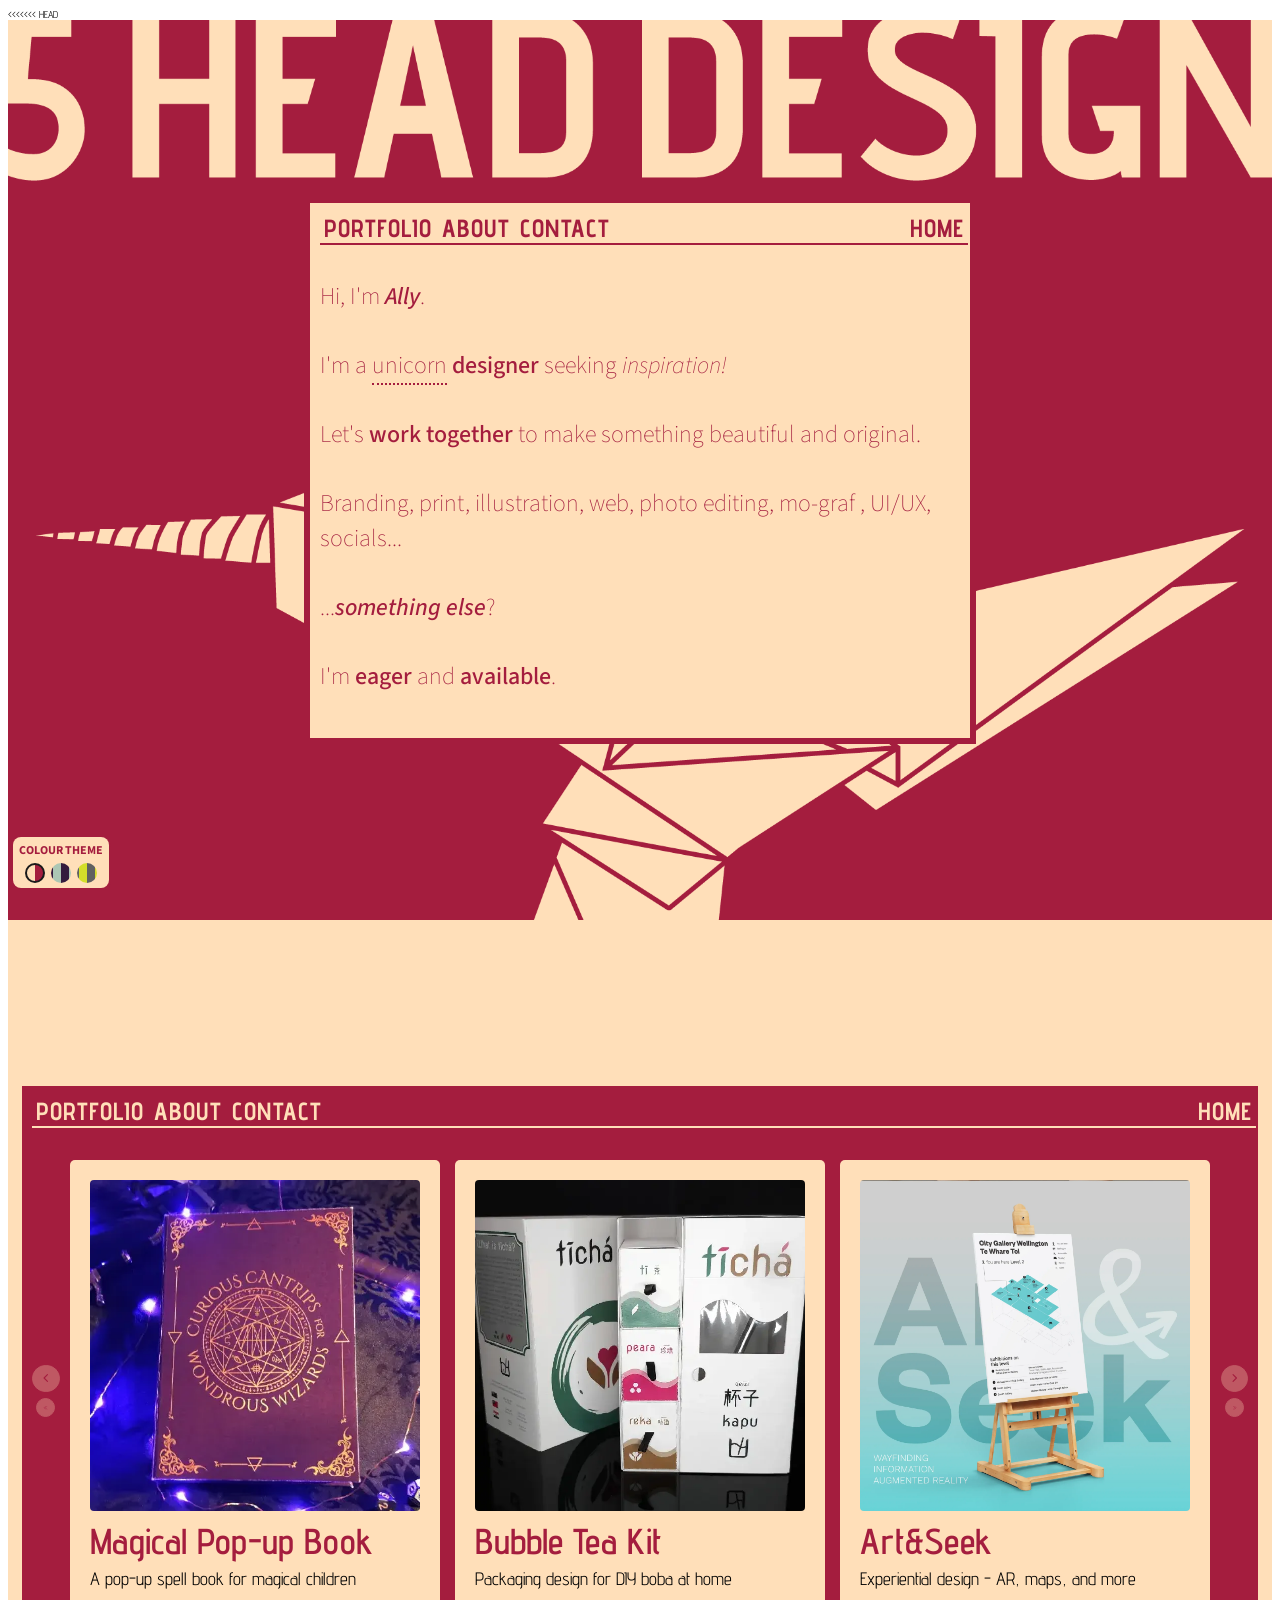
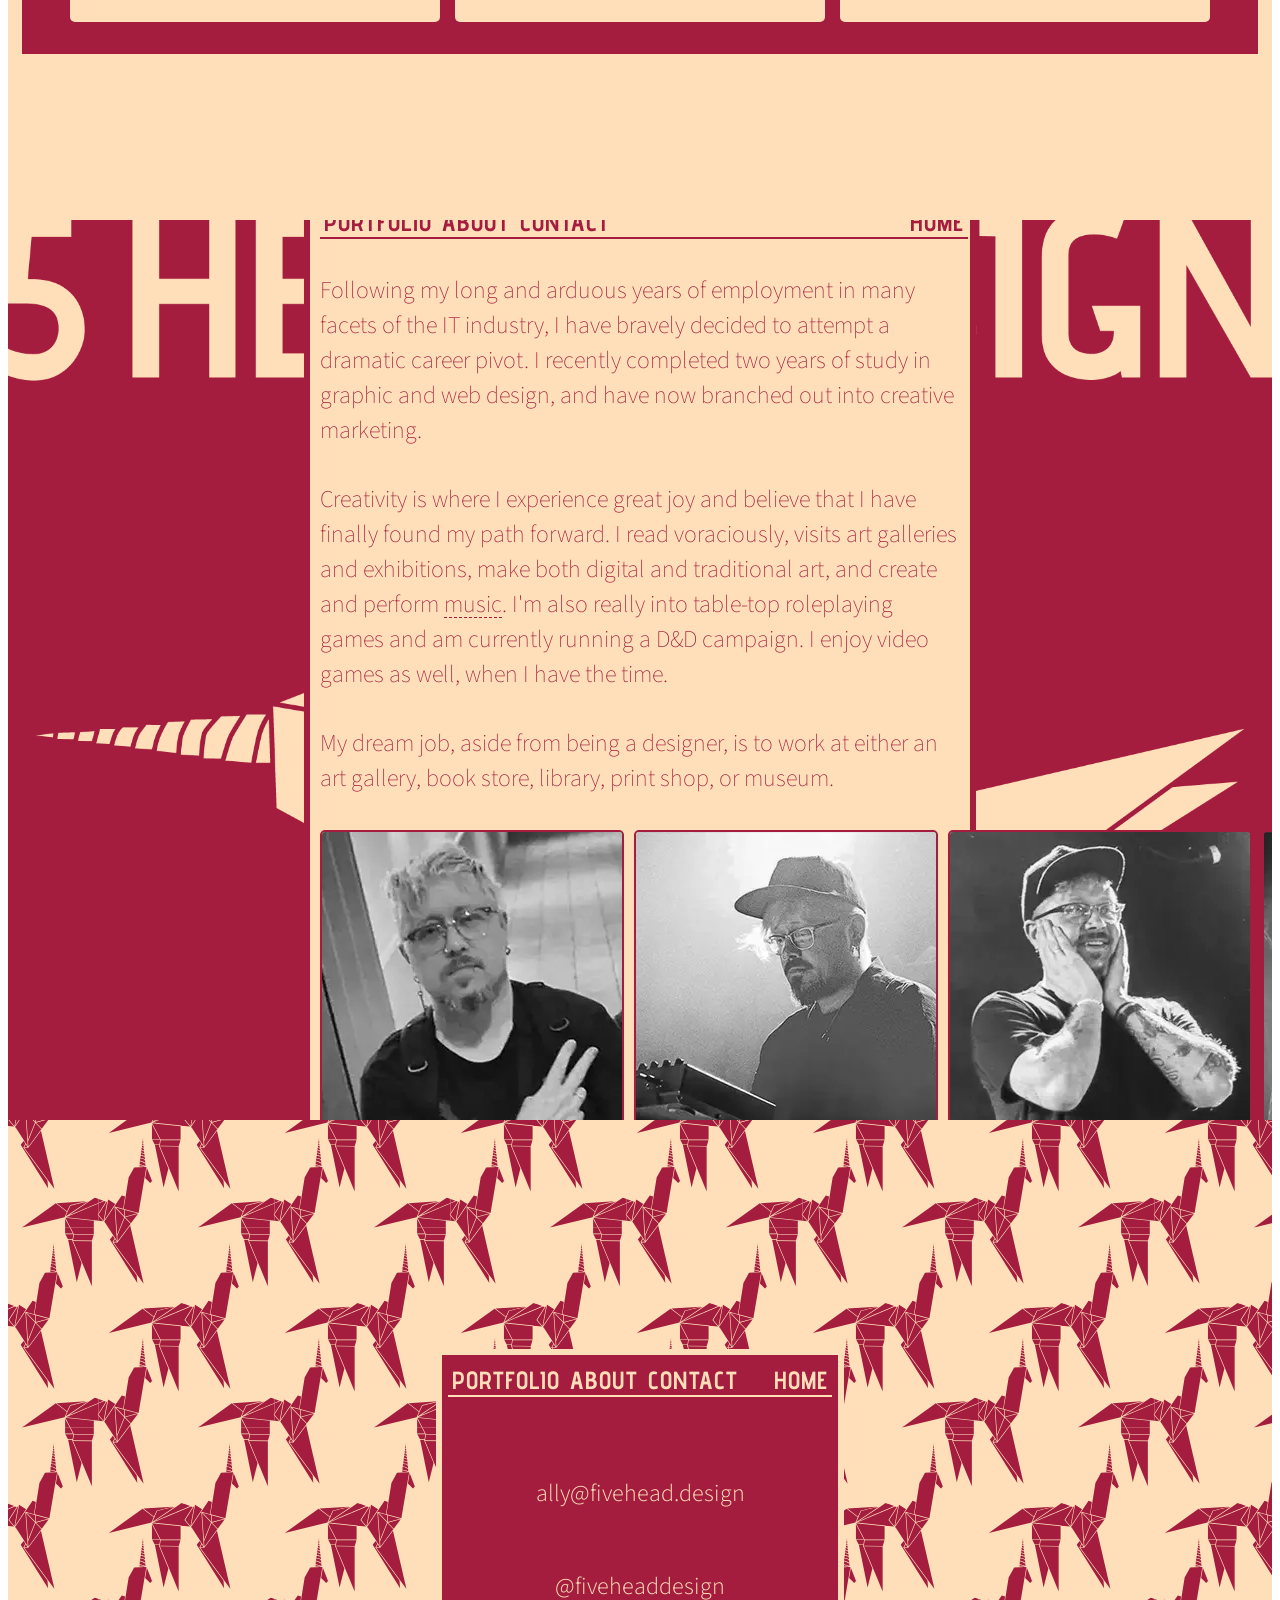
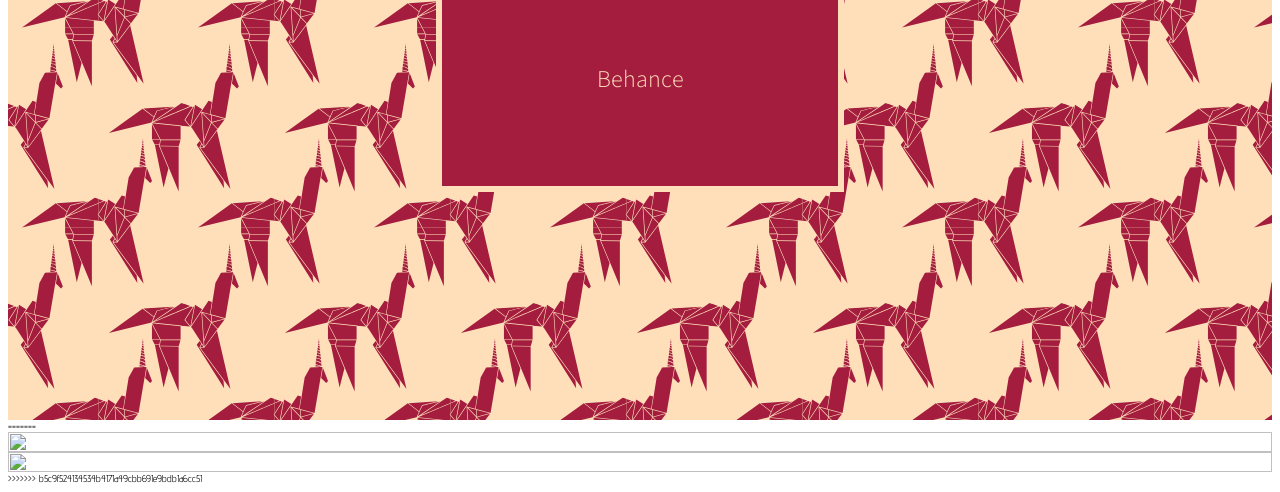
==== index.html @ 56513e47 "Resolved merge conflicts" ====
<<<<<<< HEAD
<!DOCTYPE html>
<html lang="en">
<head>
    <meta charset="UTF-8">
    <meta name="viewport" content="width=device-width, initial-scale=1.0">
    <title>5 HEAD DESIGN portfolio</title>
    <link rel="stylesheet" href="style.css">
    <link rel="preconnect" href="https://fonts.googleapis.com">
    <link rel="preconnect" href="https://fonts.gstatic.com" crossorigin>
    <link href="https://fonts.googleapis.com/css2?family=Advent+Pro:ital,wght@0,100..900;1,100..900&family=Source+Sans+3:ital,wght@0,200..900;1,200..900&display=swap" rel="stylesheet">
    <link rel="preload" as="image" href="./images/5head_back.png">
    <link rel="preload" as="image" href="./images/5head_front.png">
    <script src="./carousel.js" defer></script>
    <script src="./smoothscroll.js" defer></script>
    <script src="./modal.js" defer></script>
    <script src="./popover.js" defer></script>
    <script src="./themeswitcher.js" defer></script>
</head>
<body>

<!--
    this desaturates the page when modals etc. are open
    modal, popover, and theme switcher are excluded
-->
<div class="page-content" data-page-content>

    <section class="hero section" id="hero">

        <img class="section-img section-img--top"  src="./images/bg_text_beige_top.webp" alt="">
        <img class="section-img section-img--bottom" src="./images/bg_unicorn_beige_bottom.webp" alt="">

        <div class="herocontent contentwrapper">
            <div class="navpositive">
                <ul>
                    <li>
                        <a href="#portfolio">PORTFOLIO</a>
                    </li>
                    <li>
                        <a href="#about">ABOUT</a>
                    </li>
                    <li>
                        <a href="#contact">CONTACT</a>
                    </li>
                    <li class="spacer">
                        &nbsp;
                    </li>
                    <li>
                        <a href="#hero">HOME</a>
                    </li>
                </ul>
            </div>
            <div class="med">
                <p>
                    Hi, I'm <span class="bold italic">Ally</span>.
                </p>
                <p>
                    I'm a <span class="underline" title="a versatile designer, not an actual unicorn">unicorn</span> <span class="bold">designer</span> seeking <span class="italic">inspiration!</span>
                </p>
                <p>
                    Let's <span class="bold">work together</span> to make something beautiful and original.
                </p>
                <p>
                    Branding, print, illustration, web, photo editing, mo-graf , UI/UX, socials...
                </p>
                <p>
                    ...<span class="bold italic">something else</span>?
                </p>
                <p>
                    I'm <span class="bold">eager</span> and <span class="bold">available</span>.
                </p>
            </div>
        </div>
    </section>






    <section class="portfolio section" id="portfolio">

        <!-- <img class="section-img section-img--top"  src="./images/bg_unicorn_red_top.webp" alt="">
        <img class="section-img section-img--bottom" src="./images/bg_text_red_bottom.webp" alt=""> -->

        <div class="portfoliocontent contentwrapper">

            <div class="navnegative">
                <ul>
                    <li>
                        <a href="#portfolio">PORTFOLIO</a>
                    </li>
                    <li>
                        <a href="#about">ABOUT</a>
                    </li>
                    <li>
                        <a href="#contact">CONTACT</a>
                    </li>
                    <li class="spacer">
                        &nbsp;
                    </li>
                    <li>
                        <a href="#hero">HOME</a>
                    </li>
                </ul>
            </div>

        <!-- Carousel start here -->

        <div class="carousel-wrapper" data-carousel>
            <div class="carousel-nav-group">
            <button class="carousel-btn" data-carousel-prev aria-label="Previous">
            <svg viewBox="0 0 24 24"><path d="M15 18l-6-6 6-6"/></svg>
            </button>
            <button class="carousel-btn carousel-btn--skip" data-carousel-start aria-label="Skip to start">
            <svg viewBox="0 0 24 24"><path d="M17 17l-6-6 6-6"/><path d="M11 17l-6-6 6-6"/></svg>
            </button>
        </div>

            
            <div class="carousel-track" data-carousel-track>




                <button class="carousel-card" data-modal-index="0" data-project-theme="project-one">
                    <img src="./images/portfolio/popupbook/popupbook_cover_01.webp" alt="">
                    <h3>Magical Pop-up Book</h3>
                    <p>A pop-up spell book for magical children</p>
                </button>
                <template data-modal-content>
                    <div class="images">
                        <img src="./images/portfolio/popupbook/popupbook_01.webp" alt="">
                    </div>
                    <h3>The Idea</h3>
                    <p>Create an in-universe pop-up book for spellcasters to teach their children magic within the fantastic and imaginative worlds of Dungeons & Dragons.</p>
                    <h3>Mood Boards</h3>
                    <div class="images">
                        <img src="./images/portfolio/popupbook/popupbook_02.webp" alt="">
                    </div>
                    <h3>Concept Sketches</h3>
                    <div class="images">
                        <img src="./images/portfolio/popupbook/popupbook_03.webp" alt="">
                    </div>
                    <h3>Digital Illustrations</h3>
                    <div class="images">
                        <img src="./images/portfolio/popupbook/popupbook_04.webp" alt="">
                        <img src="./images/portfolio/popupbook/popupbook_05.webp" alt="">
                        <img src="./images/portfolio/popupbook/popupbook_06.webp" alt="">
                    </div>
                    <h3>Paper Prototypes</h3>
                    <div class="images">
                        <img src="./images/portfolio/popupbook/popupbook_07.webp" alt="">
                    </div>
                    <h3>Mid-Fidelity Prototypes</h3>
                    <div class="images">
                        <img src="./images/portfolio/popupbook/popupbook_08.webp" alt="">
                    </div>
                    <h3>Die-Line Samples</h3>
                    <div class="images">
                        <img src="./images/portfolio/popupbook/popupbook_09.webp" alt="">
                    </div>
                    <h3>Photography</h3>
                    <div class="vertical">
                        <img src="./images/portfolio/popupbook/popupbook_10.webp" alt="">
                        <img src="./images/portfolio/popupbook/popupbook_11.webp" alt="">
                        <img src="./images/portfolio/popupbook/popupbook_12.webp" alt="">
                    </div>
                </template>
                



                <button class="carousel-card" data-modal-index="1" data-project-theme="project-two">
                    <img src="./images/portfolio/ticha/ticha_cover_01.webp" alt="">
                    <h3>Bubble Tea Kit</h3>
                    <p>Packaging design for DIY boba at home</p>
                </button>
                <template data-modal-content>
                    <div class="vertical">
                        <img src="./images/portfolio/ticha/ticha_01.webp" alt="">
                        <img src="./images/portfolio/ticha/ticha_02.webp" alt="">
                        <img src="./images/portfolio/ticha/ticha_03.webp" alt="">
                        <img src="./images/portfolio/ticha/ticha_04.webp" alt="">
                        <img src="./images/portfolio/ticha/ticha_05.webp" alt="">
                        <img src="./images/portfolio/ticha/ticha_06.webp" alt="">
                        <img src="./images/portfolio/ticha/ticha_07.webp" alt="">
                        <img src="./images/portfolio/ticha/ticha_08.webp" alt="">
                        <img src="./images/portfolio/ticha/ticha_09.webp" alt="">
                        <img src="./images/portfolio/ticha/ticha_10.webp" alt="">
                    </div>
                </template>
                



                <button class="carousel-card" data-modal-index="2" data-project-theme="project-three">
                    <img src="./images/portfolio/artandseek/as_cover_01.webp" alt="">
                    <h3>Art&Seek</h3>
                    <p>Experiential design - AR, maps, and more</p>
                </button>
                <template data-modal-content>
                    <div class="vertical">
                        <img src="./images/portfolio/artandseek/experiential_portfolio__01.webp" alt="">
                        <img src="./images/portfolio/artandseek/experiential_portfolio__02.webp" alt="">
                        <img src="./images/portfolio/artandseek/experiential_portfolio__03.webp" alt="">
                        <img src="./images/portfolio/artandseek/experiential_portfolio__04.webp" alt="">
                        <img src="./images/portfolio/artandseek/experiential_portfolio__05.webp" alt="">
                        <img src="./images/portfolio/artandseek/experiential_portfolio__06.webp" alt="">
                        <img src="./images/portfolio/artandseek/experiential_portfolio__07.webp" alt="">
                        <img src="./images/portfolio/artandseek/experiential_portfolio__08.webp" alt="">
                    </div>
                </template>
            
            
            
        
            
            
            
            
            
            
            </div>
            <div class="carousel-nav-group">
                <button class="carousel-btn" data-carousel-next aria-label="Next">
                <svg viewBox="0 0 24 24"><path d="M9 18l6-6-6-6"/></svg>
                </button>
                <button class="carousel-btn carousel-btn--skip" data-carousel-end aria-label="Skip to end">
                <svg viewBox="0 0 24 24"><path d="M7 17l6-6-6-6"/><path d="M13 17l6-6-6-6"/></svg>
                </button>
            </div>
        </div>


        </div>   

    </section>






    <section class="about section" id="about">

        <img class="section-img section-img--top"  src="./images/bg_text_beige_top.webp" alt="">
        <img class="section-img section-img--bottom" src="./images/bg_unicorn_beige_bottom.webp" alt="">

        <div class="aboutcontent">
            <div class="navpositive">
                <ul>
                    <li>
                        <a href="#portfolio">PORTFOLIO</a>
                    </li>
                    <li>
                        <a href="#about">ABOUT</a>
                    </li>
                    <li>
                        <a href="#contact">CONTACT</a>
                    </li>
                    <li class="spacer">
                        &nbsp;
                    </li>
                    <li>
                        <a href="#hero">HOME</a>
                    </li>
                </ul>
            </div>
            <div class="med">
                <p>
                    Following my long and arduous years of employment in many facets of the IT industry, I have bravely decided to attempt a dramatic career pivot. I recently completed two years of study in graphic and web design, and have now branched out into creative marketing.
                </p>
                <p>
                    Creativity is where I experience great joy and believe that I have finally found my path forward. I read voraciously, visits art galleries and exhibitions, make both digital and traditional art, and create and perform <a href="https://instagram.com/bluesummerband" target="_blank">music</a>. I'm also really into table-top roleplaying games and am currently running a D&D campaign. I enjoy video games as well, when I have the time.
                </p>
                <p>
                    My dream job, aside from being a designer, is to work at either an art gallery, book store, library, print shop, or museum.
                </p>
                <div class="ally-images">
                    <img src="./images/ally05.webp" alt="">
                    <img src="./images/ally02.webp" alt="">
                    <img src="./images/ally03.webp" alt="">
                    <img src="./images/ally04.webp" alt="">
                </div>
            </div>
        </div>
    </section>






    <section class="contact section" id="contact">

        <!-- <img class="section-img section-img--top"  src="./images/bg_unicorn_red_top.webp" alt="">
        <img class="section-img section-img--bottom" src="./images/bg_text_red_bottom.webp" alt=""> -->

        <div class="contactcontent contentwrapper">
            <div class="navnegative">
                <ul>
                    <li>
                        <a href="#portfolio">PORTFOLIO</a>
                    </li>
                    <li>
                        <a href="#about">ABOUT</a>
                    </li>
                    <li>
                        <a href="#contact">CONTACT</a>
                    </li>
                    <li class="spacer">
                        &nbsp;
                    </li>
                    <li>
                        <a href="#hero">HOME</a>
                    </li>
                </ul>
            </div>
            <div class="contactlinks">
                <div class="contactrow">
                    <!-- <img src="./images/icons/mail_invert.svg" alt=""> -->
                    <a href="mailto:ally@fivehead.design" target="_blank">
                        <p>ally@fivehead.design</p>
                    </a>
                </div>
                <div class="contactrow">
                    <!-- <img src="./images/icons/insta_invert.svg" alt=""> -->
                    <a href="https://instagram.com/fiveheaddesign" target="_blank">
                        <p>@fiveheaddesign</p>
                    </a>
                </div>
                <div class="contactrow">
                    <!-- <img src="./images/icons/web_invert.svg" alt=""> -->
                    <a href="https://behance.net/fiveheaddesign" target="_blank">
                        <p>Behance</p>
                    </a>
                </div>
            </div>
        </div>
    </section>

</div>


 
    

<!-- MODAL -->

<div class="modal" data-modal aria-hidden="true">
  <div class="modal-window" role="dialog" aria-modal="true" aria-labelledby="modal-title">
    <button class="modal-close" data-modal-close aria-label="Close">&times;</button>
 
    <button class="carousel-btn" data-modal-prev aria-label="Previous project">
      <svg viewBox="0 0 24 24"><path d="M15 18l-6-6 6-6"/></svg>
    </button>
 
    <div class="modal-scroll">
      <h2 id="modal-title" data-modal-title></h2>
      <div class="modal-body" data-modal-body>
        <!-- populated from this project's <template> at open time -->
      </div>
    </div>
 
    <button class="carousel-btn" data-modal-next aria-label="Next project">
      <svg viewBox="0 0 24 24"><path d="M9 18l6-6-6-6"/></svg>
    </button>
  </div>
</div>







<!-- INSTA POPOVER -->
<div class="ig-popover" data-ig-popover aria-hidden="true">
  <button class="ig-popover-close" data-ig-close aria-label="Close">&times;</button>
 
  <div class="ig-popover-header">
    <svg class="ig-popover-icon" viewBox="0 0 24 24">
      <rect x="2" y="2" width="20" height="20" rx="5"/>
      <circle cx="12" cy="12" r="4.5"/>
      <circle cx="17.5" cy="6.5" r="0.5" fill="currentColor" stroke="none"/>
    </svg>
    <h3>Let's connect!</h3>
  </div>
 
  <p>Follow along for behind-the-scenes process, new work, and the occasional unicorn sighting.</p>
 
  <a class="ig-popover-link" href="https://instagram.com/fiveheaddesign" target="_blank" rel="noopener">
    Follow @fiveheaddesign
  </a>
</div>




<!-- THEME SWITCHER -->

<div class="theme-switcher" data-theme-switcher role="group" aria-label="Choose colour theme">
  <span class="theme-switcher-label">Colour theme</span>
  <div class="theme-swatch-row" data-swatch-row></div>
</div>





</body>
=======
<!DOCTYPE html>
<html lang="en">
<head>
    <meta charset="UTF-8">
    <meta name="viewport" content="width=device-width, initial-scale=1.0">
    <link rel="stylesheet" href="style.css">
    <title>5 HEAD DESIGN portfolio</title>
</head>
<body>

    <div class="wrapper">

        <img src="./5head_front.png" alt="">
        <img src="./5head_back.png" alt="">
    
    </div>

</body>
>>>>>>> b5c9f524134534b4171a49cbb691e9bdb1a6cc51
</html>
---- style.css ----
<<<<<<< HEAD
*, 
*::before, 
*::after {
    box-sizing: border-box;
    margin: 0;
    padding: 0;
}

html {
    scroll-behavior: smooth;
    font-size: 62.5%;
}

@property --beige {
  syntax: "<color>";
  inherits: true;
  initial-value: #FFDFB9;
}

@property --red {
  syntax: "<color>";
  inherits: true;
  initial-value: #A41D3E;
}

@property --darkred {
  syntax: "<color>";
  inherits: true;
  initial-value: #561324;
}

/*
.advent-pro-<uniquifier> {
  font-family: "Advent Pro", sans-serif;
  font-optical-sizing: auto;
  font-weight: <weight>;
  font-style: normal;
  font-variation-settings: "wdth" 100;
}

// <weight>: Use a value from 200 to 900
// <uniquifier>: Use a unique and descriptive class name

.source-sans-3-<uniquifier> {
  font-family: "Source Sans 3", sans-serif;
  font-optical-sizing: auto;
  font-weight: <weight>;
  font-style: normal;
}

*/


:root {
  --carousel-btn-size: 2.75rem;
  --carousel-btn-border: var(--beige);
  --carousel-btn-bg: var(--beige);
  --carousel-btn-stroke: var(--red);
  --carousel-btn-fill: none;
  --carousel-btn-hover-border: var(--beige);
  --carousel-btn-hover-bg: var(--red);
  --carousel-btn-hover-stroke: var(--beige);
  --carousel-btn-hover-fill: none;
  --contact-bg-image: url('./images/pattern_1.svg');
}



.page-content {
    filter: saturate(1);
    transition: filter 0.5s ease;
}

.page-content.is-desaturated {
    filter: saturate(0); /* try 0 for full grayscale, or tune between */
}




body {
    font-family: "Advent Pro", sans-serif;
    font-style: normal;
    font-variation-settings: "wdth" 100;
}

.med {
    font-size: clamp(10px, calc(4.909px + 1.591vw), 24px);
    /* font-size: 24px; */
    font-weight: 100;
    color: var(--red);
    font-family: "Source Sans 3", sans-serif;
    font-optical-sizing: auto;
    font-style: normal;
}

.med a {
  text-decoration: underline 1px dashed var(--red);
  text-underline-offset: 0.2em;
  color: var(--red);
}

/* .small {
    font-size: 1.8rem;
    font-weight: 500;
    color: var(--red);
} */

.bold {
    font-weight: 500;
}

.italic {
  font-style: italic;
}

.underline {
    border-bottom: 2px dotted var(--red);
}

p {
    padding: 0px 0px 10px 0px;
}

img {
    width: 100%;
    display: block;
}

button {
    font: inherit;
}

a {
    text-decoration: none;
}

ul {
    list-style-type: none;
    padding: 0;
    margin: 0;
    display: flex;
    gap: 10px;
    width: 100%;
}

li {
    color: var(--red);
}







/* SECTIONS */

.section {
  position: relative;
  overflow: hidden;
  max-width: 100vw;
  height: 100vh;
  display: flex;
  align-items: center;
  justify-content: center;
}

/* background images  */
.section-img {
    position: absolute;
    left: 50%;
    width: 100%;
    height: auto;         /* preserves each image's own aspect ratio */
    transform: translateX(-50%);
    pointer-events: none; /* purely decorative layers */
}

.section-img--top {
    top: 0;
    z-index: 1;
}
.section-img--bottom {
    bottom: 0;
    z-index: 2;
}







/* HERO & ABOUT SECTION */

.hero, .about {
  /* background-image: url("./images/5head_front.png");
  background-size: cover; 
  background-position: center; 
  background-repeat: no-repeat;  */
  background-color: var(--red);
}

.herocontent, .aboutcontent {
  max-width: 50vw;
  /* height: 50vh; */
  background-color: var(--beige);
  border: 6px solid var(--red);
  gap: 10px;
  padding: 10px;
  display: flex;
  flex-direction: column;
  position: relative;
  z-index: 3; /* sits above both image layers */
}

@media (max-width: 768px) {
.herocontent, .aboutcontent {
  max-width: 90vw; /* Hide sidebar on mobile */
}
}

.ally-images {
  display: flex;
  width: 100%;
  gap: 10px;
}

.ally-images img {
  border-radius: 5px;
  border: 2px solid var(--red);
}






/* PORTFOLIO SECITON  */

.portfolio {
    /* background-image: url("./images/5head_back.png");
    background-size: cover; 
    background-position: center; 
    background-repeat: no-repeat;  */
    flex-direction: column;
    background: var(--beige);
}

.portfoliocontent {
    width: 95vw;
    padding: 20px;
    background-color: var(--red);
    border: 6px solid var(--beige);
    gap: 10px;
    padding: 10px;
    display: flex;
    flex-direction: column;
    position: relative;
    z-index: 3; /* sits above both image layers */
}









/* CONTACT SECTION */

.contact {
  background-color: var(--beige);
  background-image: var(--contact-bg-image);
  background-repeat: repeat;
  background-size: 176px 200px;
}

.contactcontent {
  display: flex;
  max-width: 90vw;
  /* height: 50vh; */
  min-height: clamp(30vh, calc(90vh - 60vw), 50vh);
  background-color: var(--red);
  border: 6px solid var(--beige);
  gap: 10px;
  padding: 10px;
  display: flex;
  align-items: center;
  flex-direction: column;
  position: relative;
  z-index: 3; /* sits above both image layers */
}
.contactlinks {
  display: flex;
  flex-direction: column;
  width: 100%;
  height: 100%;
  align-items: center;
  justify-content: center;
  color: var(--beige);
  padding: 5vh;
}

.contactlinks a {
  font-weight: 400;
  font-size: 2.4rem;
  color: var(--beige);
  padding: 0px 5px 0px 5px;
  margin: 0px;
}

.contactlinks a:hover {
  background: var(--beige);
  color: var(--red);
}

.contactrow {
  display: flex;
  width: 100%;
  gap: 10px;
  justify-content: center;
  align-items: center;
}

.contactrow a {
  font-weight: 300;
  font-family: "Source Sans 3", sans-serif;
  font-optical-sizing: auto;
  font-style: normal;
  margin: 0;
}

.contactrow img {
  height: 15px;
  width: 15px;
}










/* NAVBARS */

.spacer {
  flex-grow: 1;
}

.navpositive, .navnegative {
  display: flex;
  font-weight: 700;
  font-size: clamp(1.400rem, calc(1.040rem + 1.125vw), 3.200rem);
  letter-spacing: 1px;
  padding-left: clamp(2px, calc(1.4px + 0.188vw), 5px);
  padding-right: clamp(2px, calc(1.4px + 0.188vw), 5px);
  width: 100%;
}

.navpositive {
  border-bottom: 2px solid var(--red);
  background: var(--beige);
}

.navpositive a {
  color: var(--red);
}

.navnegative {
  color: var(--red);
}

.navpositive a:hover {
  background-color: var(--red);
  color: var(--beige);
}

.navnegative {
  border-bottom: 2px solid var(--beige);
  background: var(--red);
}

.navnegative a {
  color: var(--beige);
}

.navnegative a:hover {
  background-color: var(--beige);
  color: var(--red);
}

.beige {
  color: var(--beige);
}

.red {
  color: var(--red);
}








/* CAROUSEL */

.carousel-wrapper {
  --carousel-gap: 1.5rem;
  --carousel-card-bg: var(--beige,#FFDFB9);
  --carousel-btn-size: 2.75rem;
  --carousel-btn-hover-color: #c14e2a;
  --carousel-title-color: var(--red, #A41D3E);
  --carousel-desc-color: #010101;
  --carousel-title-size: clamp(1rem, calc(0.273rem + 2.273vw), 3rem);
  --carousel-desc-size: clamp(1rem, calc(0.709rem + 0.909vw), 1.8rem);

  width: 100%;
  margin-inline: auto;
  position: relative;
  display: flex;
  align-items: center;
  gap: 1rem;
  padding: 20px 0 20px 0;
}

  .carousel-track {
  display: flex;
  gap: var(--carousel-gap);
  overflow-x: auto;
  scroll-snap-type: x mandatory;
  scroll-behavior: smooth;
  scroll-padding-inline: var(--carousel-gap);
  /* hide scrollbar cross-browser, buttons + snap handle navigation */
  -ms-overflow-style: none;
  scrollbar-width: none;
  padding-block: 0.25rem; /* room for card focus outline */
}
.carousel-track::-webkit-scrollbar { display: none; }

.carousel-card {
  flex: 0 0 calc((100% - (var(--carousel-gap) * 2)) / 3); /* 3-up desktop */
  scroll-snap-align: start;
  display: flex;
  flex-direction: column;
  background: var(--carousel-card-bg);
  padding: clamp(5px, calc(-0.455px + 1.705vw), 20px);
  border: none;
  appearance: none;
  text-align: left;
  cursor: pointer;
  font: inherit;
  border-radius: 5px;
}

.carousel-card img {
  width: 100%;
  aspect-ratio: 1 / 1;
  object-fit: cover;
  display: block;
  border-radius: 4px;
}

.carousel-card h3 {
  margin: 0.85rem 0 0.35rem;
  font-size: clamp(1.8rem, calc(1.145rem + 2.045vw), 3.6rem);
  font-weight: 600;
  color: var(--carousel-title-color);
}

.carousel-card p {
  margin: 0;
  font-size: clamp(1rem, calc(0.709rem + 0.909vw), 1.8rem);
  line-height: 1.45;
  color: var(--carousel-desc-color);
}

.carousel-card:hover {
  cursor: pointer;
}

.carousel-nav-group {
  display: flex;
  flex-direction: column;
  align-items: center;
  gap: 0.6rem;
  flex: 0 0 auto;
}

.carousel-btn {
  flex: 0 0 auto;
  width: var(--carousel-btn-size);
  height: var(--carousel-btn-size);
  border-radius: 50%;
  border: 1px solid var(--carousel-btn-border);
  background: var(--carousel-btn-bg);
  cursor: pointer;
  display: flex;
  align-items: center;
  justify-content: center;
  transition: border-color 0.2s ease, background-color 0.2s ease, opacity 0.2s ease;
}

.carousel-btn:hover:not(:disabled),
.carousel-btn:focus-visible:not(:disabled) {
  border-color: var(--carousel-btn-hover-border);
  background: var(--carousel-btn-hover-bg);
}

.carousel-btn:hover:not(:disabled) svg,
.carousel-btn:focus-visible:not(:disabled) svg {
  stroke: var(--carousel-btn-hover-stroke);
  fill: var(--carousel-btn-hover-fill);
}

.carousel-btn:focus-visible {
  outline: 2px solid var(--carousel-btn-hover-border);
  outline-offset: 2px;
}

.carousel-btn svg {
  width: 18px;
  height: 18px;
  stroke: var(--carousel-btn-stroke);
  fill: var(--carousel-btn-fill);
  stroke-width: 2;
  stroke-linecap: round;
  stroke-linejoin: round;
  transition: stroke 0.2s ease, fill 0.2s ease;
}

.carousel-btn:disabled {
  opacity: 0.3; cursor: default;
}

.carousel-btn--skip {
  width: calc(var(--carousel-btn-size) * 0.7);
  height: calc(var(--carousel-btn-size) * 0.7);
}

.carousel-btn--skip svg {
  width: 14px;
  height: 14px;
}

/* Responsive: 2-up, then 1-up */
@media (max-width: 900px) {
  .carousel-card {
    flex-basis: calc((100% - var(--carousel-gap)) / 2);
  }
}

@media (max-width: 560px) {
  .carousel-wrapper {
    width: 90vw;
    gap: 0.5rem;
  }
  .carousel-card {
    flex-basis: 100%;
  }
  .carousel-btn {
    --carousel-btn-size: 2.25rem;
  }
}

/* Respect reduced motion preference */
@media (prefers-reduced-motion: reduce) {
  .carousel-track {
    scroll-behavior: auto;
  }
}









/* MODALS  */

  .modal {
    position: fixed;
    inset: 0;
    z-index: 100;
    display: flex;
    align-items: center;
    justify-content: center;
    background: rgba(0, 0, 0, 0.45);
    backdrop-filter: blur(8px);
    -webkit-backdrop-filter: blur(8px); /* Safari */
    opacity: 0;
    pointer-events: none;
    transition: opacity 0.2s ease;
  }
 
  .modal[data-open="true"] {
    opacity: 1;
    pointer-events: auto;
  }
 
  .modal-window {
    position: relative;
 
    /* Modal's own colour namespace — independent of --red/--beige.
       Reassign any of these to restyle the modal only; the page
       background and theme switcher are untouched either way. */
    --modal-bg: var(--beige, #FFDFB9);
    --modal-border-color: var(--red, #A41D3E);
    --modal-heading-color: var(--red, #A41D3E);
    --modal-subheading-color: var(--red, #A41D3E);
    --modal-text-color: #1a1a1a;
    --modal-close-color: var(--red, #A41D3E);
 
    background: var(--modal-bg);
    border: 6px solid var(--modal-border-color);
    width: 80vw;
    height: 80vh;
    display: flex;
    align-items: center;
    gap: 1.5rem;
    padding: 2.5rem;
    transform: scale(0.96);
    transition: transform 0.2s ease;
  }
 
  /* ------------------------------------------------------------
     PER-PROJECT MODAL COLOURS
     One block per project, keyed to the data-project-theme value
     set on its carousel card. Only override the variables that
     differ from the default above — any you omit fall back to
     the .modal-window default (which itself follows --red/--beige).
     Add/remove blocks freely as you add/remove projects.
  ------------------------------------------------------------ */
  .modal-window[data-project-theme="project-one"] {
    --modal-bg: #1c1c1c;
    --modal-border-color: #d4a24c;
    --modal-heading-color: #d4a24c;
    --modal-subheading-color: #d4a24c;
    --modal-text-color: #f2f2f2;
    --modal-close-color: #d4a24c;
  }
 
  .modal-window[data-project-theme="project-two"] {
    --modal-bg: #f2f3f9;
    --modal-border-color: #499081;
    --modal-heading-color: #d43d79;
    --modal-subheading-color: #b6823d;
    --modal-text-color: #282b28;
    --modal-close-color: #d43d79;
  }
 
  .modal-window[data-project-theme="project-three"] {
    --modal-bg: #f7f7f7;
    --modal-border-color: #61c2c8;
    --modal-heading-color: #61c2c8;
    --modal-subheading-color: #ca885f;
    --modal-text-color: #241f21;
    --modal-close-color: #61c2c8;
  }
 
  .modal[data-open="true"] .modal-window {
    transform: scale(1);
  }
 
  .modal-close {
    position: absolute;
    top: 0.75rem;
    right: 2.5rem;
    width: 2.5rem;
    height: 2.5rem;
    border: none;
    background: transparent;
    color: var(--modal-close-color);
    font-size: 7rem;
    transform: scaleY(0.9);
    line-height: 1;
    cursor: pointer;
    z-index: 1;
  }
  .modal-close:hover { opacity: 0.6; }
 
  /* Prev/next reuse .carousel-btn directly in the HTML — no
     separate button styling needed, they inherit it verbatim. */
 
  .modal-scroll {
    flex: 1;
    height: 100%;
    overflow-y: auto;
    padding-right: 0.5rem; /* room so scrollbar doesn't sit on text */
  }
 
  .modal-scroll h2 {
    color: var(--modal-heading-color);
    margin: 0 0 1rem;
    font-size: clamp(24px, calc(19.2px + 1.5vw), 48px);
    text-align: center;
  }
  .modal-scroll img {
    width: 100%;
    display: block;
    margin-bottom: 1.5rem;
  }
 
  /* ------------------------------------------------------------
     MODAL BODY — this is the div you insert your own content
     into. Each project gets its own <template data-modal-content>
     next to its carousel card (see markup below); the JS copies
     that template's contents in here when the modal opens.
  ------------------------------------------------------------ */
  .modal-body p {
    color: var(--modal-text-color);
    line-height: 1.5;
    margin: 0 0 1rem;
    font-size: clamp(16px, calc(14.4px + 0.5vw), 24px);
    font-family: "Source Sans 3", sans-serif;
    font-weight: 300;
  }
 
  .modal-body h3 {
    color: var(--modal-subheading-color);
    margin: 1rem 0 0.5rem;
    font-size: clamp(24px, calc(21.6px + 0.75vw), 36px);
    color: var(--modal-subheading-color);
    font-weight: 400;
    padding: 0px 0px 5px 0px;
  }
 
  /* Responsive: keep the 80vw/80vh box usable on small screens */
  @media (max-width: 700px) {
    .modal-window {
      width: 92vw;
      height: 88vh;
      padding: 1.25rem;
      gap: 0.5rem;
      --carousel-btn-size: 2.25rem;
    }
  }





/* Modal contents */

.images {
  display: flex;
  gap: 10px;
  width: 100%;
}

.vertical {
  display: flex;
  gap: 10px;
  width: 100%;
  flex-direction: column;
}






/* Insta popover */

  .ig-popover {
  position: fixed;
  bottom: 1.5rem;
  right: 1.5rem;
  z-index: 200;
  width: min(320px, calc(100vw - 3rem));
  background: var(--beige, #FFDFB9);
  border: 4px solid var(--red, #A41D3E);
  padding: 1.5rem;
  display: flex;
  flex-direction: column;
  gap: 0.75rem;

  /* hidden + off-screen by default, slides/fades in via [data-open] */
  opacity: 0;
  transform: translateY(1.5rem);
  pointer-events: none;
  transition: opacity 0.3s ease, transform 0.3s ease;
}

.ig-popover[data-open="true"] {
  opacity: 1;
  transform: translateY(0);
  pointer-events: auto;
}

.ig-popover-close {
  position: absolute;
  top: 0.5rem;
  right: 0.5rem;
  width: 1.75rem;
  height: 1.75rem;
  border: none;
  background: transparent;
  color: var(--red, #A41D3E);
  font-size: 3rem;
  line-height: 1;
  cursor: pointer;
}
.ig-popover-close:hover { opacity: 0.6; }

.ig-popover-header {
  display: flex;
  align-items: center;
  gap: 0.6rem;
}

.ig-popover-icon {
  width: 28px;
  height: 28px;
  flex: 0 0 auto;
  stroke: var(--red, #A41D3E);
  fill: none;
  stroke-width: 1.8;
}

.ig-popover h3 {
  margin: 0;
  font-size: clamp(14px, calc(12px + 0.625vw), 24px);
  color: var(--red, #A41D3E);
  padding-right: 1.25rem; /* clears the close button */
}

.ig-popover p {
  margin: 0;
  font-family: "Source Sans 3", sans-serif;
  font-size: clamp(12px, calc(11.2px + 0.25vw), 16px);
  line-height: 1.4;
  color: #1a1a1a;
}

.ig-popover-link {
  display: inline-flex;
  align-items: center;
  justify-content: center;
  gap: 0.4rem;
  border: 1px solid var(--red, #A41D3E);
  background: var(--red, #A41D3E);
  color: var(--beige, #FFDFB9);
  padding: 0.55rem 1rem;
  font-weight: 700;
  text-decoration: none;
  transition: background-color 0.2s ease, color 0.2s ease;
  font-size: clamp(12px, calc(11.2px + 0.25vw), 16px);
}
.ig-popover-link:hover {
  background: var(--beige, #FFDFB9);
  color: var(--red, #A41D3E);
}




/* Colour theme switcher */

  .theme-switcher {
    position: fixed;
    bottom: 1.25rem;
    left: 1.25rem;
    z-index: 300;
    display: flex;
    flex-direction: column;
    align-items: center;
    gap: 0.4rem;
    background: var(--beige);
    filter: drop-shadow(2px 2px 0px var(--red));
    padding: 0.5rem 0.6rem;
    border-radius: 8px;
    backdrop-filter: blur(4px);
    -webkit-backdrop-filter: blur(4px);
  }
 
  .theme-switcher-label {
    font-size: 1.2rem;
    font-weight: 700;
    font-family: "Source Sans 3", sans-serif;
    /* letter-spacing: 0.05em; */
    color: var(--red, #A41D3E);
    text-transform: uppercase;
  }
 
  .theme-swatch-row {
    display: flex;
    gap: 0.6rem;
  }
 
  .theme-swatch {
    width: 2rem;
    height: 2rem;
    border-radius: 50%;
    border: 2px solid transparent;
    cursor: pointer;
    padding: 0;
    /* two-colour split preview via conic-gradient — updated per
       swatch from its data-swatch-a / data-swatch-b via inline
       style, set once by JS from the themes config below */
    transition: transform 0.15s ease, border-color 0.15s ease;
  }
 
  .theme-swatch:hover {
    transform: scale(1.1);
  }
 
  .theme-swatch[data-active="true"] {
    border-color: #1a1a1a;
  }
 
  .theme-swatch:focus-visible {
    outline: 2px solid #1a1a1a;
    outline-offset: 2px;
  }







=======
*, 
*::before, 
*::after {
    box-sizing: border-box;
    margin: 0;
    padding: 0;
}

img {
    width: 100%;
}

.wrapper {
    display: flex;
    flex-direction: column;
    padding: 0px;
    margin: 0px;
}
>>>>>>> b5c9f524134534b4171a49cbb691e9bdb1a6cc51
---- style.css ----
<<<<<<< HEAD
*, 
*::before, 
*::after {
    box-sizing: border-box;
    margin: 0;
    padding: 0;
}

html {
    scroll-behavior: smooth;
    font-size: 62.5%;
}

@property --beige {
  syntax: "<color>";
  inherits: true;
  initial-value: #FFDFB9;
}

@property --red {
  syntax: "<color>";
  inherits: true;
  initial-value: #A41D3E;
}

@property --darkred {
  syntax: "<color>";
  inherits: true;
  initial-value: #561324;
}

/*
.advent-pro-<uniquifier> {
  font-family: "Advent Pro", sans-serif;
  font-optical-sizing: auto;
  font-weight: <weight>;
  font-style: normal;
  font-variation-settings: "wdth" 100;
}

// <weight>: Use a value from 200 to 900
// <uniquifier>: Use a unique and descriptive class name

.source-sans-3-<uniquifier> {
  font-family: "Source Sans 3", sans-serif;
  font-optical-sizing: auto;
  font-weight: <weight>;
  font-style: normal;
}

*/


:root {
  --carousel-btn-size: 2.75rem;
  --carousel-btn-border: var(--beige);
  --carousel-btn-bg: var(--beige);
  --carousel-btn-stroke: var(--red);
  --carousel-btn-fill: none;
  --carousel-btn-hover-border: var(--beige);
  --carousel-btn-hover-bg: var(--red);
  --carousel-btn-hover-stroke: var(--beige);
  --carousel-btn-hover-fill: none;
  --contact-bg-image: url('./images/pattern_1.svg');
}



.page-content {
    filter: saturate(1);
    transition: filter 0.5s ease;
}

.page-content.is-desaturated {
    filter: saturate(0); /* try 0 for full grayscale, or tune between */
}




body {
    font-family: "Advent Pro", sans-serif;
    font-style: normal;
    font-variation-settings: "wdth" 100;
}

.med {
    font-size: clamp(10px, calc(4.909px + 1.591vw), 24px);
    /* font-size: 24px; */
    font-weight: 100;
    color: var(--red);
    font-family: "Source Sans 3", sans-serif;
    font-optical-sizing: auto;
    font-style: normal;
}

.med a {
  text-decoration: underline 1px dashed var(--red);
  text-underline-offset: 0.2em;
  color: var(--red);
}

/* .small {
    font-size: 1.8rem;
    font-weight: 500;
    color: var(--red);
} */

.bold {
    font-weight: 500;
}

.italic {
  font-style: italic;
}

.underline {
    border-bottom: 2px dotted var(--red);
}

p {
    padding: 0px 0px 10px 0px;
}

img {
    width: 100%;
    display: block;
}

button {
    font: inherit;
}

a {
    text-decoration: none;
}

ul {
    list-style-type: none;
    padding: 0;
    margin: 0;
    display: flex;
    gap: 10px;
    width: 100%;
}

li {
    color: var(--red);
}







/* SECTIONS */

.section {
  position: relative;
  overflow: hidden;
  max-width: 100vw;
  height: 100vh;
  display: flex;
  align-items: center;
  justify-content: center;
}

/* background images  */
.section-img {
    position: absolute;
    left: 50%;
    width: 100%;
    height: auto;         /* preserves each image's own aspect ratio */
    transform: translateX(-50%);
    pointer-events: none; /* purely decorative layers */
}

.section-img--top {
    top: 0;
    z-index: 1;
}
.section-img--bottom {
    bottom: 0;
    z-index: 2;
}







/* HERO & ABOUT SECTION */

.hero, .about {
  /* background-image: url("./images/5head_front.png");
  background-size: cover; 
  background-position: center; 
  background-repeat: no-repeat;  */
  background-color: var(--red);
}

.herocontent, .aboutcontent {
  max-width: 50vw;
  /* height: 50vh; */
  background-color: var(--beige);
  border: 6px solid var(--red);
  gap: 10px;
  padding: 10px;
  display: flex;
  flex-direction: column;
  position: relative;
  z-index: 3; /* sits above both image layers */
}

@media (max-width: 768px) {
.herocontent, .aboutcontent {
  max-width: 90vw; /* Hide sidebar on mobile */
}
}

.ally-images {
  display: flex;
  width: 100%;
  gap: 10px;
}

.ally-images img {
  border-radius: 5px;
  border: 2px solid var(--red);
}






/* PORTFOLIO SECITON  */

.portfolio {
    /* background-image: url("./images/5head_back.png");
    background-size: cover; 
    background-position: center; 
    background-repeat: no-repeat;  */
    flex-direction: column;
    background: var(--beige);
}

.portfoliocontent {
    width: 95vw;
    padding: 20px;
    background-color: var(--red);
    border: 6px solid var(--beige);
    gap: 10px;
    padding: 10px;
    display: flex;
    flex-direction: column;
    position: relative;
    z-index: 3; /* sits above both image layers */
}









/* CONTACT SECTION */

.contact {
  background-color: var(--beige);
  background-image: var(--contact-bg-image);
  background-repeat: repeat;
  background-size: 176px 200px;
}

.contactcontent {
  display: flex;
  max-width: 90vw;
  /* height: 50vh; */
  min-height: clamp(30vh, calc(90vh - 60vw), 50vh);
  background-color: var(--red);
  border: 6px solid var(--beige);
  gap: 10px;
  padding: 10px;
  display: flex;
  align-items: center;
  flex-direction: column;
  position: relative;
  z-index: 3; /* sits above both image layers */
}
.contactlinks {
  display: flex;
  flex-direction: column;
  width: 100%;
  height: 100%;
  align-items: center;
  justify-content: center;
  color: var(--beige);
  padding: 5vh;
}

.contactlinks a {
  font-weight: 400;
  font-size: 2.4rem;
  color: var(--beige);
  padding: 0px 5px 0px 5px;
  margin: 0px;
}

.contactlinks a:hover {
  background: var(--beige);
  color: var(--red);
}

.contactrow {
  display: flex;
  width: 100%;
  gap: 10px;
  justify-content: center;
  align-items: center;
}

.contactrow a {
  font-weight: 300;
  font-family: "Source Sans 3", sans-serif;
  font-optical-sizing: auto;
  font-style: normal;
  margin: 0;
}

.contactrow img {
  height: 15px;
  width: 15px;
}










/* NAVBARS */

.spacer {
  flex-grow: 1;
}

.navpositive, .navnegative {
  display: flex;
  font-weight: 700;
  font-size: clamp(1.400rem, calc(1.040rem + 1.125vw), 3.200rem);
  letter-spacing: 1px;
  padding-left: clamp(2px, calc(1.4px + 0.188vw), 5px);
  padding-right: clamp(2px, calc(1.4px + 0.188vw), 5px);
  width: 100%;
}

.navpositive {
  border-bottom: 2px solid var(--red);
  background: var(--beige);
}

.navpositive a {
  color: var(--red);
}

.navnegative {
  color: var(--red);
}

.navpositive a:hover {
  background-color: var(--red);
  color: var(--beige);
}

.navnegative {
  border-bottom: 2px solid var(--beige);
  background: var(--red);
}

.navnegative a {
  color: var(--beige);
}

.navnegative a:hover {
  background-color: var(--beige);
  color: var(--red);
}

.beige {
  color: var(--beige);
}

.red {
  color: var(--red);
}








/* CAROUSEL */

.carousel-wrapper {
  --carousel-gap: 1.5rem;
  --carousel-card-bg: var(--beige,#FFDFB9);
  --carousel-btn-size: 2.75rem;
  --carousel-btn-hover-color: #c14e2a;
  --carousel-title-color: var(--red, #A41D3E);
  --carousel-desc-color: #010101;
  --carousel-title-size: clamp(1rem, calc(0.273rem + 2.273vw), 3rem);
  --carousel-desc-size: clamp(1rem, calc(0.709rem + 0.909vw), 1.8rem);

  width: 100%;
  margin-inline: auto;
  position: relative;
  display: flex;
  align-items: center;
  gap: 1rem;
  padding: 20px 0 20px 0;
}

  .carousel-track {
  display: flex;
  gap: var(--carousel-gap);
  overflow-x: auto;
  scroll-snap-type: x mandatory;
  scroll-behavior: smooth;
  scroll-padding-inline: var(--carousel-gap);
  /* hide scrollbar cross-browser, buttons + snap handle navigation */
  -ms-overflow-style: none;
  scrollbar-width: none;
  padding-block: 0.25rem; /* room for card focus outline */
}
.carousel-track::-webkit-scrollbar { display: none; }

.carousel-card {
  flex: 0 0 calc((100% - (var(--carousel-gap) * 2)) / 3); /* 3-up desktop */
  scroll-snap-align: start;
  display: flex;
  flex-direction: column;
  background: var(--carousel-card-bg);
  padding: clamp(5px, calc(-0.455px + 1.705vw), 20px);
  border: none;
  appearance: none;
  text-align: left;
  cursor: pointer;
  font: inherit;
  border-radius: 5px;
}

.carousel-card img {
  width: 100%;
  aspect-ratio: 1 / 1;
  object-fit: cover;
  display: block;
  border-radius: 4px;
}

.carousel-card h3 {
  margin: 0.85rem 0 0.35rem;
  font-size: clamp(1.8rem, calc(1.145rem + 2.045vw), 3.6rem);
  font-weight: 600;
  color: var(--carousel-title-color);
}

.carousel-card p {
  margin: 0;
  font-size: clamp(1rem, calc(0.709rem + 0.909vw), 1.8rem);
  line-height: 1.45;
  color: var(--carousel-desc-color);
}

.carousel-card:hover {
  cursor: pointer;
}

.carousel-nav-group {
  display: flex;
  flex-direction: column;
  align-items: center;
  gap: 0.6rem;
  flex: 0 0 auto;
}

.carousel-btn {
  flex: 0 0 auto;
  width: var(--carousel-btn-size);
  height: var(--carousel-btn-size);
  border-radius: 50%;
  border: 1px solid var(--carousel-btn-border);
  background: var(--carousel-btn-bg);
  cursor: pointer;
  display: flex;
  align-items: center;
  justify-content: center;
  transition: border-color 0.2s ease, background-color 0.2s ease, opacity 0.2s ease;
}

.carousel-btn:hover:not(:disabled),
.carousel-btn:focus-visible:not(:disabled) {
  border-color: var(--carousel-btn-hover-border);
  background: var(--carousel-btn-hover-bg);
}

.carousel-btn:hover:not(:disabled) svg,
.carousel-btn:focus-visible:not(:disabled) svg {
  stroke: var(--carousel-btn-hover-stroke);
  fill: var(--carousel-btn-hover-fill);
}

.carousel-btn:focus-visible {
  outline: 2px solid var(--carousel-btn-hover-border);
  outline-offset: 2px;
}

.carousel-btn svg {
  width: 18px;
  height: 18px;
  stroke: var(--carousel-btn-stroke);
  fill: var(--carousel-btn-fill);
  stroke-width: 2;
  stroke-linecap: round;
  stroke-linejoin: round;
  transition: stroke 0.2s ease, fill 0.2s ease;
}

.carousel-btn:disabled {
  opacity: 0.3; cursor: default;
}

.carousel-btn--skip {
  width: calc(var(--carousel-btn-size) * 0.7);
  height: calc(var(--carousel-btn-size) * 0.7);
}

.carousel-btn--skip svg {
  width: 14px;
  height: 14px;
}

/* Responsive: 2-up, then 1-up */
@media (max-width: 900px) {
  .carousel-card {
    flex-basis: calc((100% - var(--carousel-gap)) / 2);
  }
}

@media (max-width: 560px) {
  .carousel-wrapper {
    width: 90vw;
    gap: 0.5rem;
  }
  .carousel-card {
    flex-basis: 100%;
  }
  .carousel-btn {
    --carousel-btn-size: 2.25rem;
  }
}

/* Respect reduced motion preference */
@media (prefers-reduced-motion: reduce) {
  .carousel-track {
    scroll-behavior: auto;
  }
}









/* MODALS  */

  .modal {
    position: fixed;
    inset: 0;
    z-index: 100;
    display: flex;
    align-items: center;
    justify-content: center;
    background: rgba(0, 0, 0, 0.45);
    backdrop-filter: blur(8px);
    -webkit-backdrop-filter: blur(8px); /* Safari */
    opacity: 0;
    pointer-events: none;
    transition: opacity 0.2s ease;
  }
 
  .modal[data-open="true"] {
    opacity: 1;
    pointer-events: auto;
  }
 
  .modal-window {
    position: relative;
 
    /* Modal's own colour namespace — independent of --red/--beige.
       Reassign any of these to restyle the modal only; the page
       background and theme switcher are untouched either way. */
    --modal-bg: var(--beige, #FFDFB9);
    --modal-border-color: var(--red, #A41D3E);
    --modal-heading-color: var(--red, #A41D3E);
    --modal-subheading-color: var(--red, #A41D3E);
    --modal-text-color: #1a1a1a;
    --modal-close-color: var(--red, #A41D3E);
 
    background: var(--modal-bg);
    border: 6px solid var(--modal-border-color);
    width: 80vw;
    height: 80vh;
    display: flex;
    align-items: center;
    gap: 1.5rem;
    padding: 2.5rem;
    transform: scale(0.96);
    transition: transform 0.2s ease;
  }
 
  /* ------------------------------------------------------------
     PER-PROJECT MODAL COLOURS
     One block per project, keyed to the data-project-theme value
     set on its carousel card. Only override the variables that
     differ from the default above — any you omit fall back to
     the .modal-window default (which itself follows --red/--beige).
     Add/remove blocks freely as you add/remove projects.
  ------------------------------------------------------------ */
  .modal-window[data-project-theme="project-one"] {
    --modal-bg: #1c1c1c;
    --modal-border-color: #d4a24c;
    --modal-heading-color: #d4a24c;
    --modal-subheading-color: #d4a24c;
    --modal-text-color: #f2f2f2;
    --modal-close-color: #d4a24c;
  }
 
  .modal-window[data-project-theme="project-two"] {
    --modal-bg: #f2f3f9;
    --modal-border-color: #499081;
    --modal-heading-color: #d43d79;
    --modal-subheading-color: #b6823d;
    --modal-text-color: #282b28;
    --modal-close-color: #d43d79;
  }
 
  .modal-window[data-project-theme="project-three"] {
    --modal-bg: #f7f7f7;
    --modal-border-color: #61c2c8;
    --modal-heading-color: #61c2c8;
    --modal-subheading-color: #ca885f;
    --modal-text-color: #241f21;
    --modal-close-color: #61c2c8;
  }
 
  .modal[data-open="true"] .modal-window {
    transform: scale(1);
  }
 
  .modal-close {
    position: absolute;
    top: 0.75rem;
    right: 2.5rem;
    width: 2.5rem;
    height: 2.5rem;
    border: none;
    background: transparent;
    color: var(--modal-close-color);
    font-size: 7rem;
    transform: scaleY(0.9);
    line-height: 1;
    cursor: pointer;
    z-index: 1;
  }
  .modal-close:hover { opacity: 0.6; }
 
  /* Prev/next reuse .carousel-btn directly in the HTML — no
     separate button styling needed, they inherit it verbatim. */
 
  .modal-scroll {
    flex: 1;
    height: 100%;
    overflow-y: auto;
    padding-right: 0.5rem; /* room so scrollbar doesn't sit on text */
  }
 
  .modal-scroll h2 {
    color: var(--modal-heading-color);
    margin: 0 0 1rem;
    font-size: clamp(24px, calc(19.2px + 1.5vw), 48px);
    text-align: center;
  }
  .modal-scroll img {
    width: 100%;
    display: block;
    margin-bottom: 1.5rem;
  }
 
  /* ------------------------------------------------------------
     MODAL BODY — this is the div you insert your own content
     into. Each project gets its own <template data-modal-content>
     next to its carousel card (see markup below); the JS copies
     that template's contents in here when the modal opens.
  ------------------------------------------------------------ */
  .modal-body p {
    color: var(--modal-text-color);
    line-height: 1.5;
    margin: 0 0 1rem;
    font-size: clamp(16px, calc(14.4px + 0.5vw), 24px);
    font-family: "Source Sans 3", sans-serif;
    font-weight: 300;
  }
 
  .modal-body h3 {
    color: var(--modal-subheading-color);
    margin: 1rem 0 0.5rem;
    font-size: clamp(24px, calc(21.6px + 0.75vw), 36px);
    color: var(--modal-subheading-color);
    font-weight: 400;
    padding: 0px 0px 5px 0px;
  }
 
  /* Responsive: keep the 80vw/80vh box usable on small screens */
  @media (max-width: 700px) {
    .modal-window {
      width: 92vw;
      height: 88vh;
      padding: 1.25rem;
      gap: 0.5rem;
      --carousel-btn-size: 2.25rem;
    }
  }





/* Modal contents */

.images {
  display: flex;
  gap: 10px;
  width: 100%;
}

.vertical {
  display: flex;
  gap: 10px;
  width: 100%;
  flex-direction: column;
}






/* Insta popover */

  .ig-popover {
  position: fixed;
  bottom: 1.5rem;
  right: 1.5rem;
  z-index: 200;
  width: min(320px, calc(100vw - 3rem));
  background: var(--beige, #FFDFB9);
  border: 4px solid var(--red, #A41D3E);
  padding: 1.5rem;
  display: flex;
  flex-direction: column;
  gap: 0.75rem;

  /* hidden + off-screen by default, slides/fades in via [data-open] */
  opacity: 0;
  transform: translateY(1.5rem);
  pointer-events: none;
  transition: opacity 0.3s ease, transform 0.3s ease;
}

.ig-popover[data-open="true"] {
  opacity: 1;
  transform: translateY(0);
  pointer-events: auto;
}

.ig-popover-close {
  position: absolute;
  top: 0.5rem;
  right: 0.5rem;
  width: 1.75rem;
  height: 1.75rem;
  border: none;
  background: transparent;
  color: var(--red, #A41D3E);
  font-size: 3rem;
  line-height: 1;
  cursor: pointer;
}
.ig-popover-close:hover { opacity: 0.6; }

.ig-popover-header {
  display: flex;
  align-items: center;
  gap: 0.6rem;
}

.ig-popover-icon {
  width: 28px;
  height: 28px;
  flex: 0 0 auto;
  stroke: var(--red, #A41D3E);
  fill: none;
  stroke-width: 1.8;
}

.ig-popover h3 {
  margin: 0;
  font-size: clamp(14px, calc(12px + 0.625vw), 24px);
  color: var(--red, #A41D3E);
  padding-right: 1.25rem; /* clears the close button */
}

.ig-popover p {
  margin: 0;
  font-family: "Source Sans 3", sans-serif;
  font-size: clamp(12px, calc(11.2px + 0.25vw), 16px);
  line-height: 1.4;
  color: #1a1a1a;
}

.ig-popover-link {
  display: inline-flex;
  align-items: center;
  justify-content: center;
  gap: 0.4rem;
  border: 1px solid var(--red, #A41D3E);
  background: var(--red, #A41D3E);
  color: var(--beige, #FFDFB9);
  padding: 0.55rem 1rem;
  font-weight: 700;
  text-decoration: none;
  transition: background-color 0.2s ease, color 0.2s ease;
  font-size: clamp(12px, calc(11.2px + 0.25vw), 16px);
}
.ig-popover-link:hover {
  background: var(--beige, #FFDFB9);
  color: var(--red, #A41D3E);
}




/* Colour theme switcher */

  .theme-switcher {
    position: fixed;
    bottom: 1.25rem;
    left: 1.25rem;
    z-index: 300;
    display: flex;
    flex-direction: column;
    align-items: center;
    gap: 0.4rem;
    background: var(--beige);
    filter: drop-shadow(2px 2px 0px var(--red));
    padding: 0.5rem 0.6rem;
    border-radius: 8px;
    backdrop-filter: blur(4px);
    -webkit-backdrop-filter: blur(4px);
  }
 
  .theme-switcher-label {
    font-size: 1.2rem;
    font-weight: 700;
    font-family: "Source Sans 3", sans-serif;
    /* letter-spacing: 0.05em; */
    color: var(--red, #A41D3E);
    text-transform: uppercase;
  }
 
  .theme-swatch-row {
    display: flex;
    gap: 0.6rem;
  }
 
  .theme-swatch {
    width: 2rem;
    height: 2rem;
    border-radius: 50%;
    border: 2px solid transparent;
    cursor: pointer;
    padding: 0;
    /* two-colour split preview via conic-gradient — updated per
       swatch from its data-swatch-a / data-swatch-b via inline
       style, set once by JS from the themes config below */
    transition: transform 0.15s ease, border-color 0.15s ease;
  }
 
  .theme-swatch:hover {
    transform: scale(1.1);
  }
 
  .theme-swatch[data-active="true"] {
    border-color: #1a1a1a;
  }
 
  .theme-swatch:focus-visible {
    outline: 2px solid #1a1a1a;
    outline-offset: 2px;
  }







=======
*, 
*::before, 
*::after {
    box-sizing: border-box;
    margin: 0;
    padding: 0;
}

img {
    width: 100%;
}

.wrapper {
    display: flex;
    flex-direction: column;
    padding: 0px;
    margin: 0px;
}
>>>>>>> b5c9f524134534b4171a49cbb691e9bdb1a6cc51
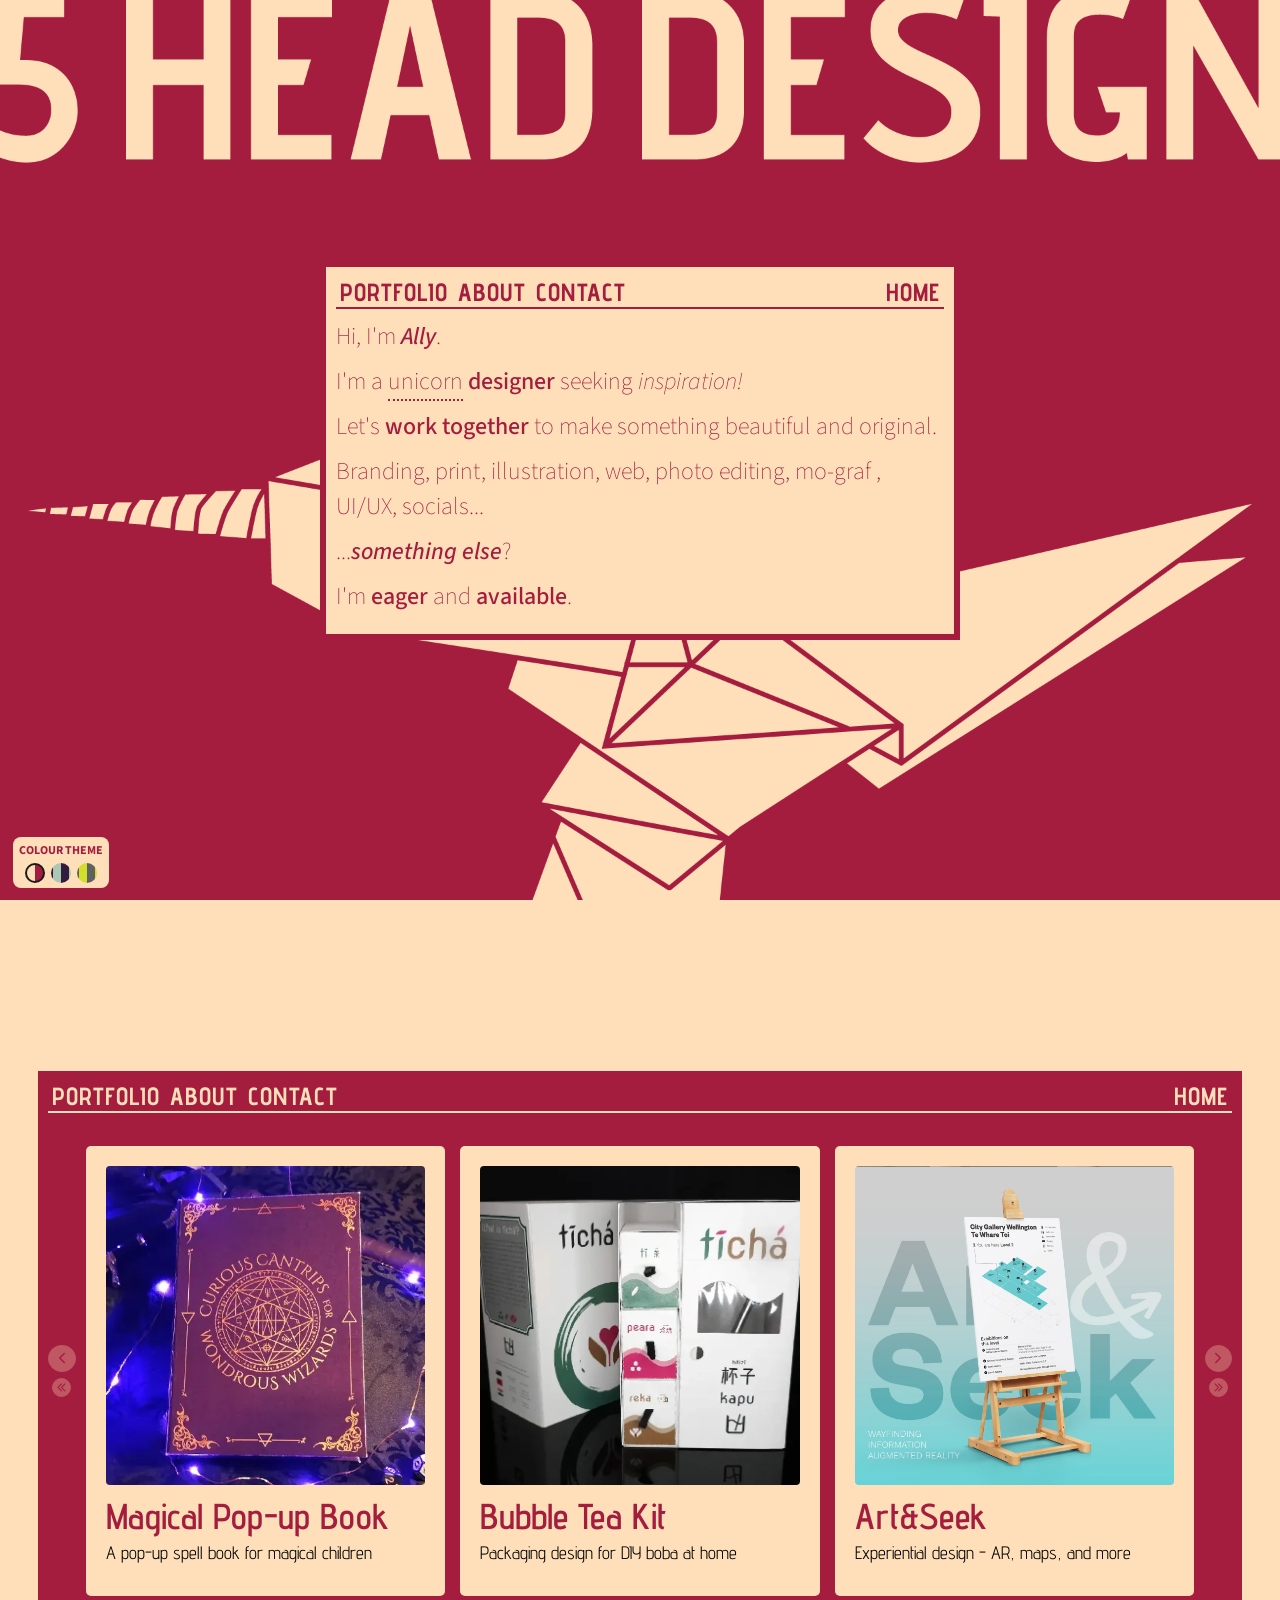
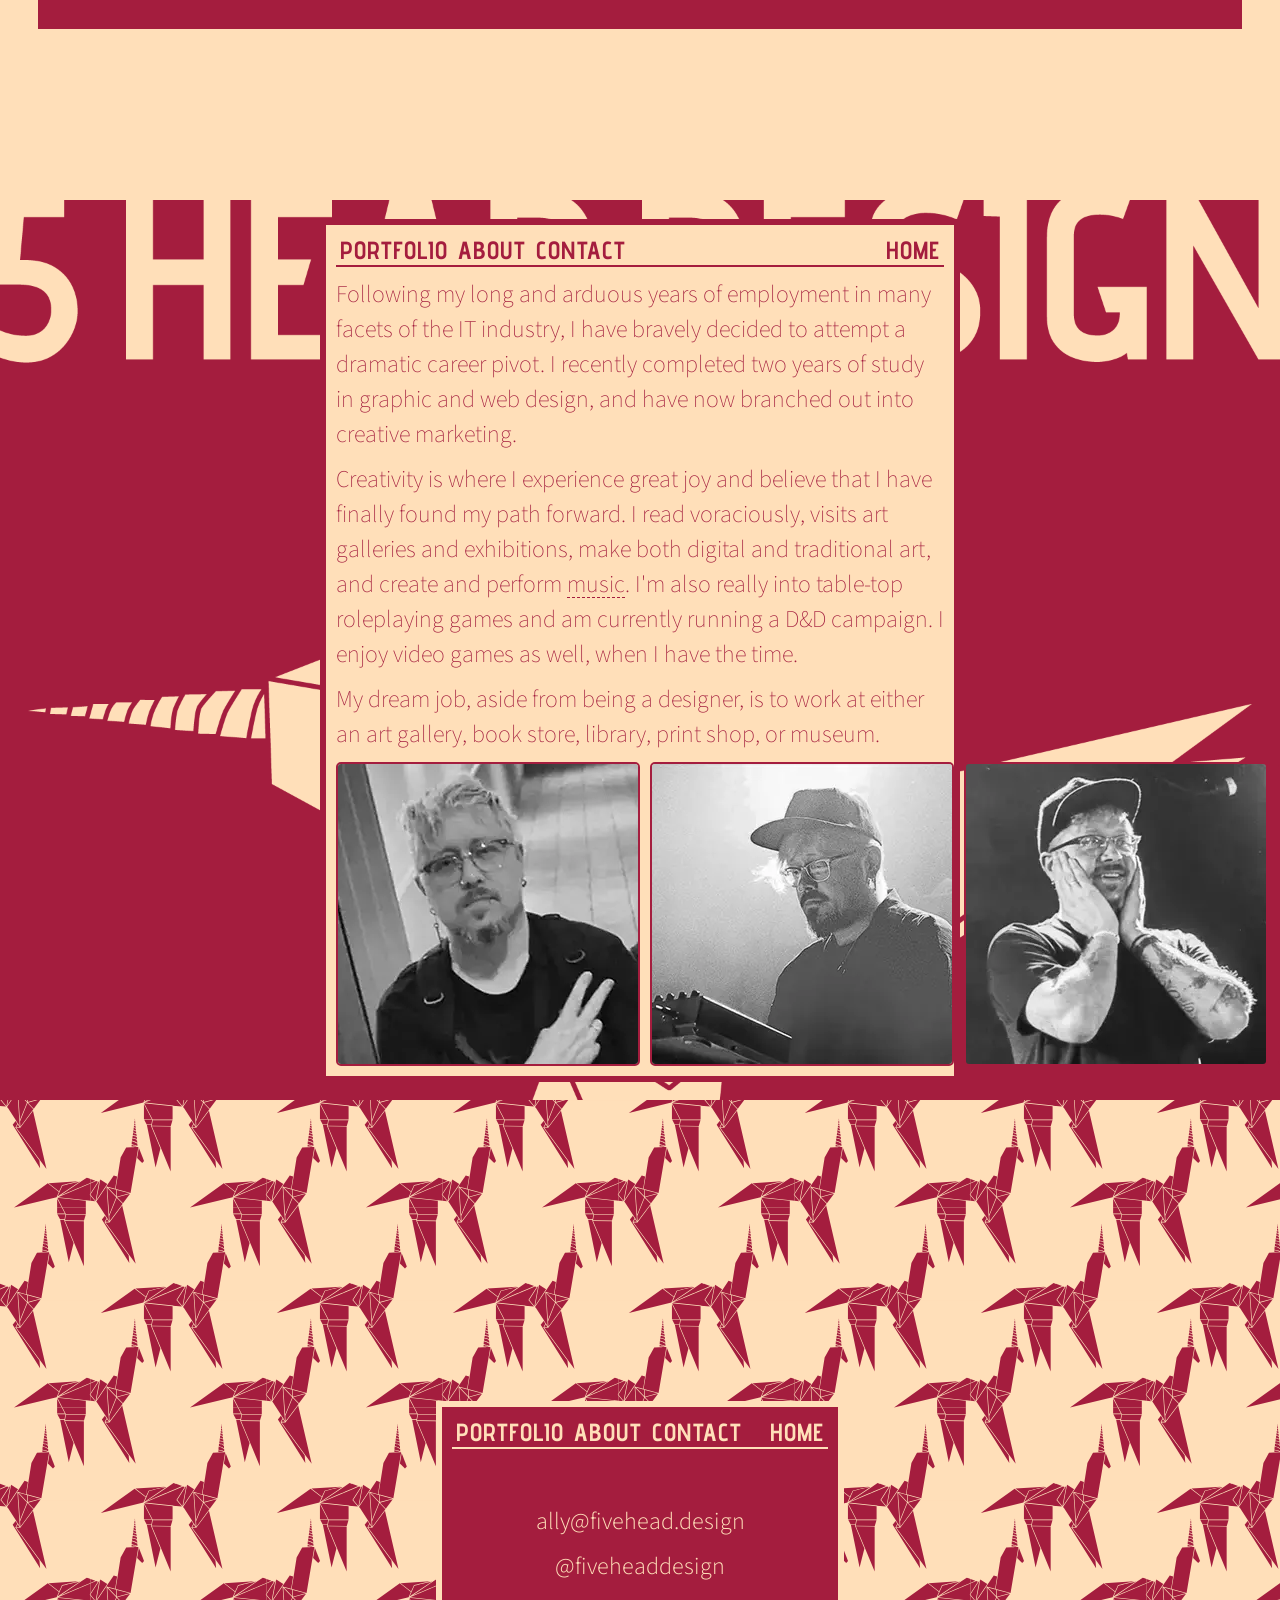
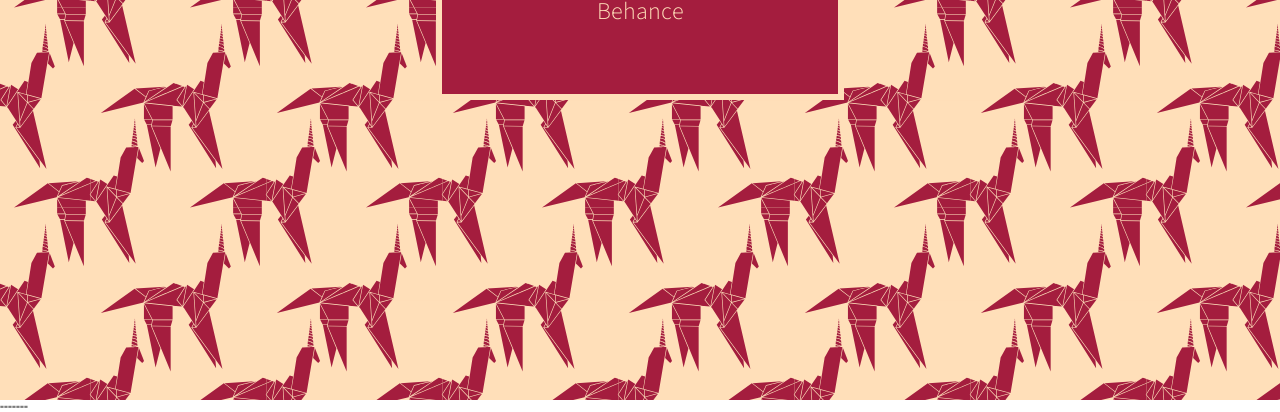
==== commit d18e42b7: "fixing merge conflicts in core files" ====
--- a/index.html
+++ b/index.html
@@ -1,4 +1,3 @@
-<<<<<<< HEAD
 <!DOCTYPE html>
 <html lang="en">
 <head>
@@ -429,5 +428,4 @@
     </div>
 
 </body>
->>>>>>> b5c9f524134534b4171a49cbb691e9bdb1a6cc51
 </html>
--- a/style.css
+++ b/style.css
@@ -1,4 +1,3 @@
-<<<<<<< HEAD
 *, 
 *::before, 
 *::after {
@@ -926,26 +925,3 @@
 
 
 
-
-
-
-=======
-*, 
-*::before, 
-*::after {
-    box-sizing: border-box;
-    margin: 0;
-    padding: 0;
-}
-
-img {
-    width: 100%;
-}
-
-.wrapper {
-    display: flex;
-    flex-direction: column;
-    padding: 0px;
-    margin: 0px;
-}
->>>>>>> b5c9f524134534b4171a49cbb691e9bdb1a6cc51
--- a/style.css
+++ b/style.css
@@ -1,4 +1,3 @@
-<<<<<<< HEAD
 *, 
 *::before, 
 *::after {
@@ -926,26 +925,3 @@
 
 
 
-
-
-
-=======
-*, 
-*::before, 
-*::after {
-    box-sizing: border-box;
-    margin: 0;
-    padding: 0;
-}
-
-img {
-    width: 100%;
-}
-
-.wrapper {
-    display: flex;
-    flex-direction: column;
-    padding: 0px;
-    margin: 0px;
-}
->>>>>>> b5c9f524134534b4171a49cbb691e9bdb1a6cc51
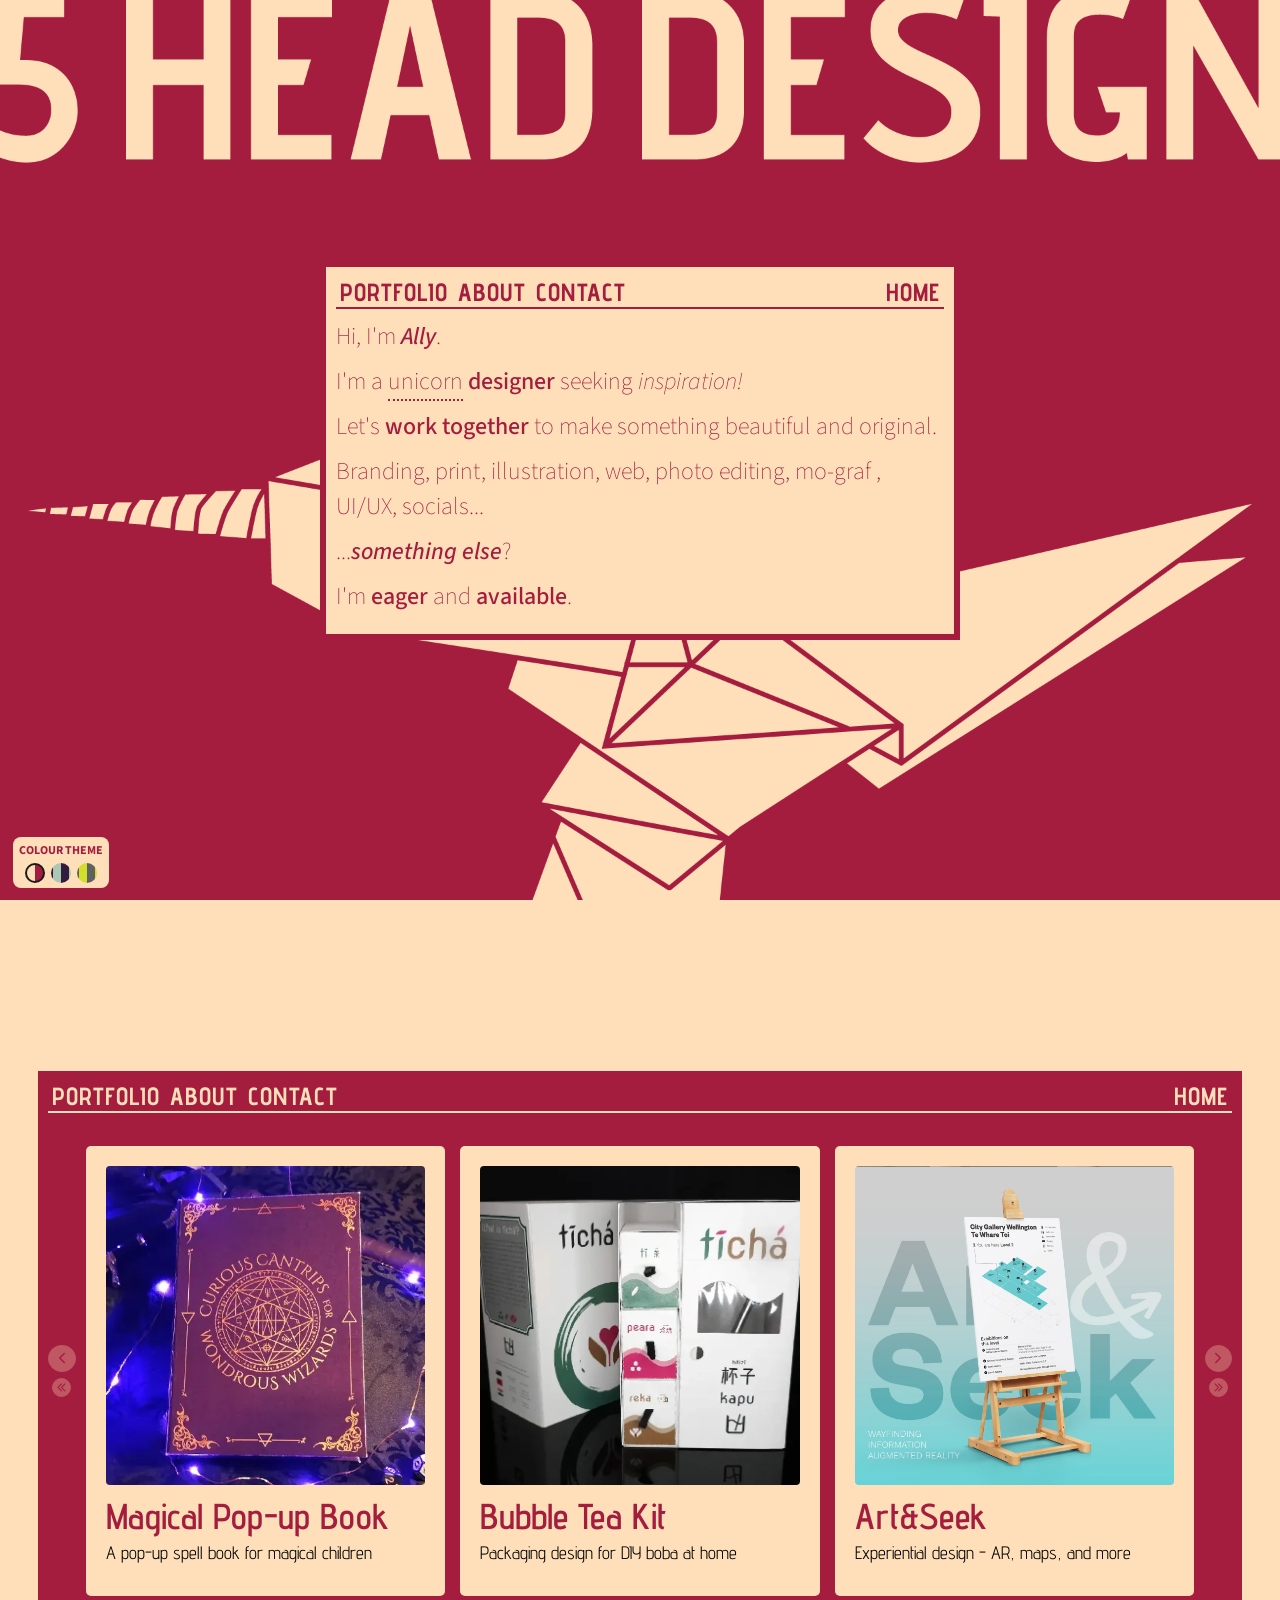
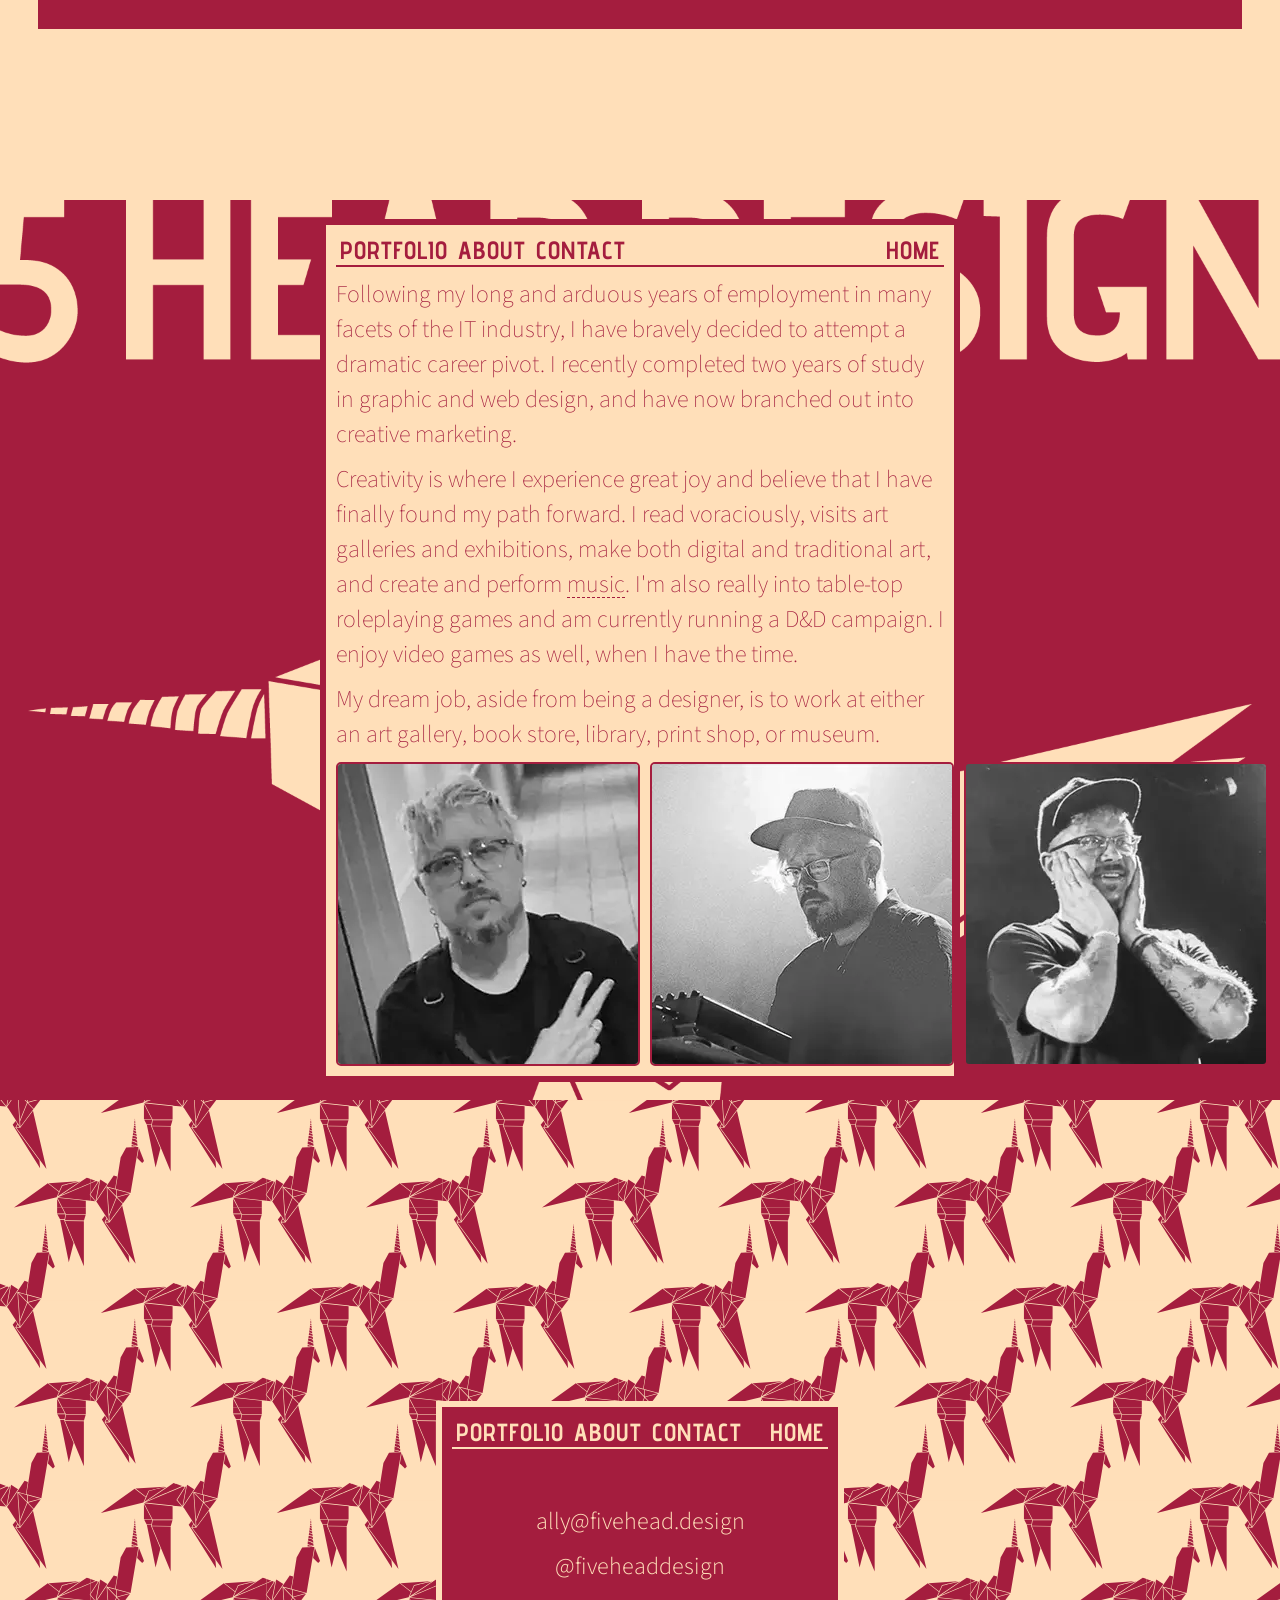
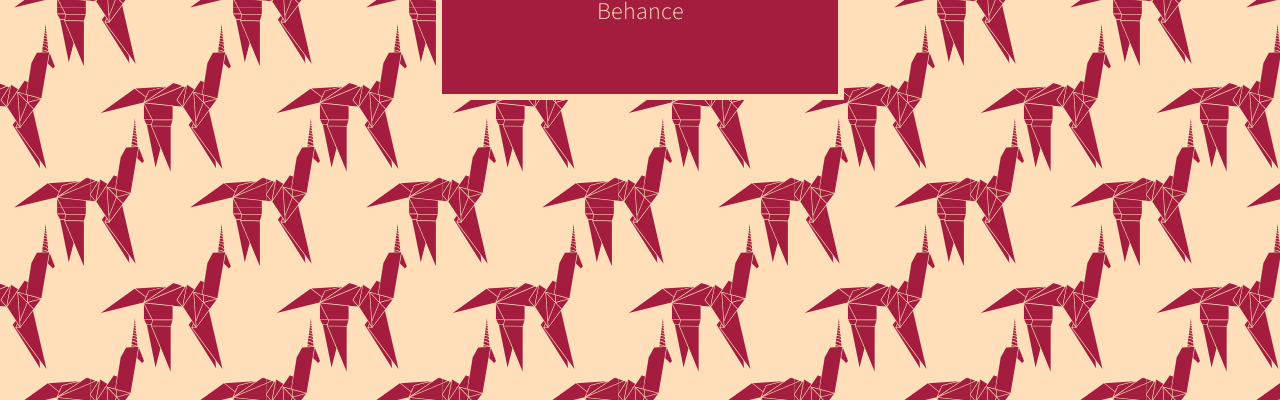
==== commit 8cf0d237: "overwrite remote with clean local files" ====
--- a/index.html
+++ b/index.html
@@ -409,23 +409,4 @@
 
 
 </body>
-=======
-<!DOCTYPE html>
-<html lang="en">
-<head>
-    <meta charset="UTF-8">
-    <meta name="viewport" content="width=device-width, initial-scale=1.0">
-    <link rel="stylesheet" href="style.css">
-    <title>5 HEAD DESIGN portfolio</title>
-</head>
-<body>
-
-    <div class="wrapper">
-
-        <img src="./5head_front.png" alt="">
-        <img src="./5head_back.png" alt="">
-    
-    </div>
-
-</body>
 </html>
--- a/style.css
+++ b/style.css
@@ -925,3 +925,6 @@
 
 
 
+
+
+
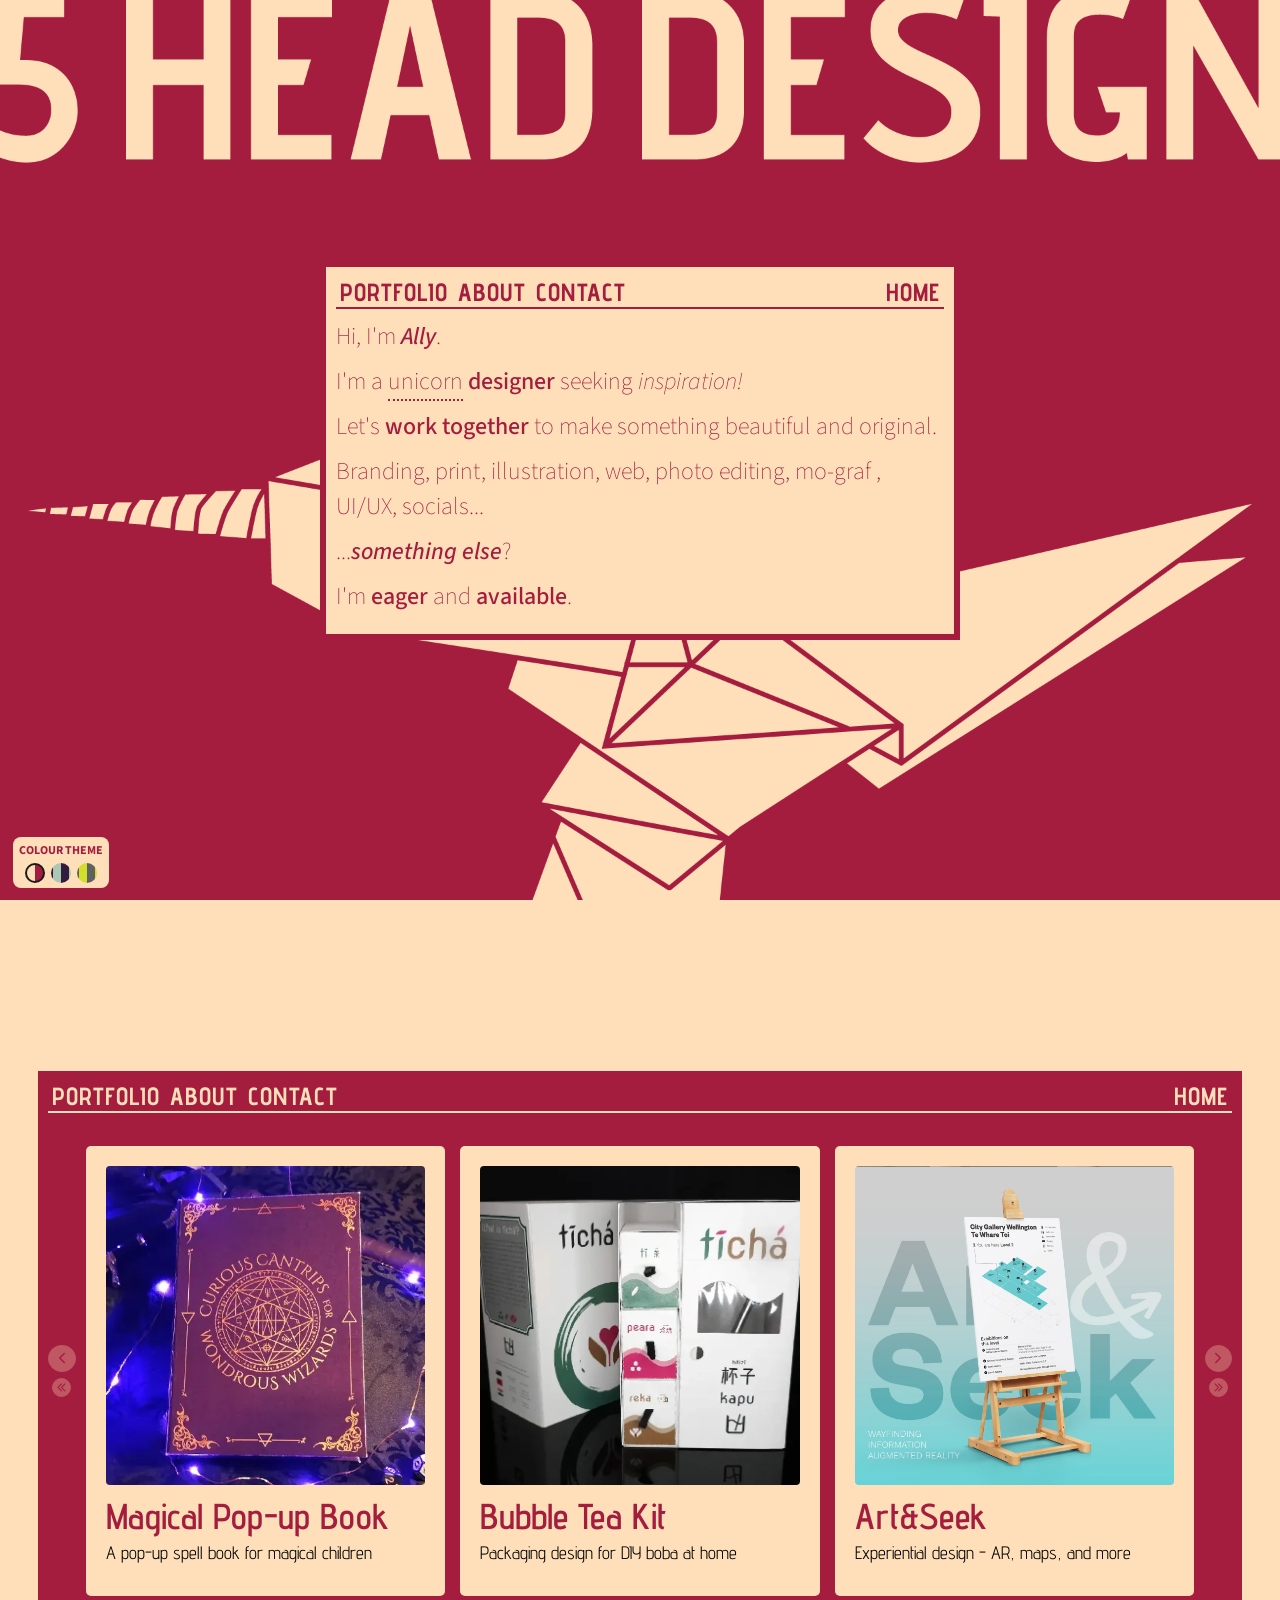
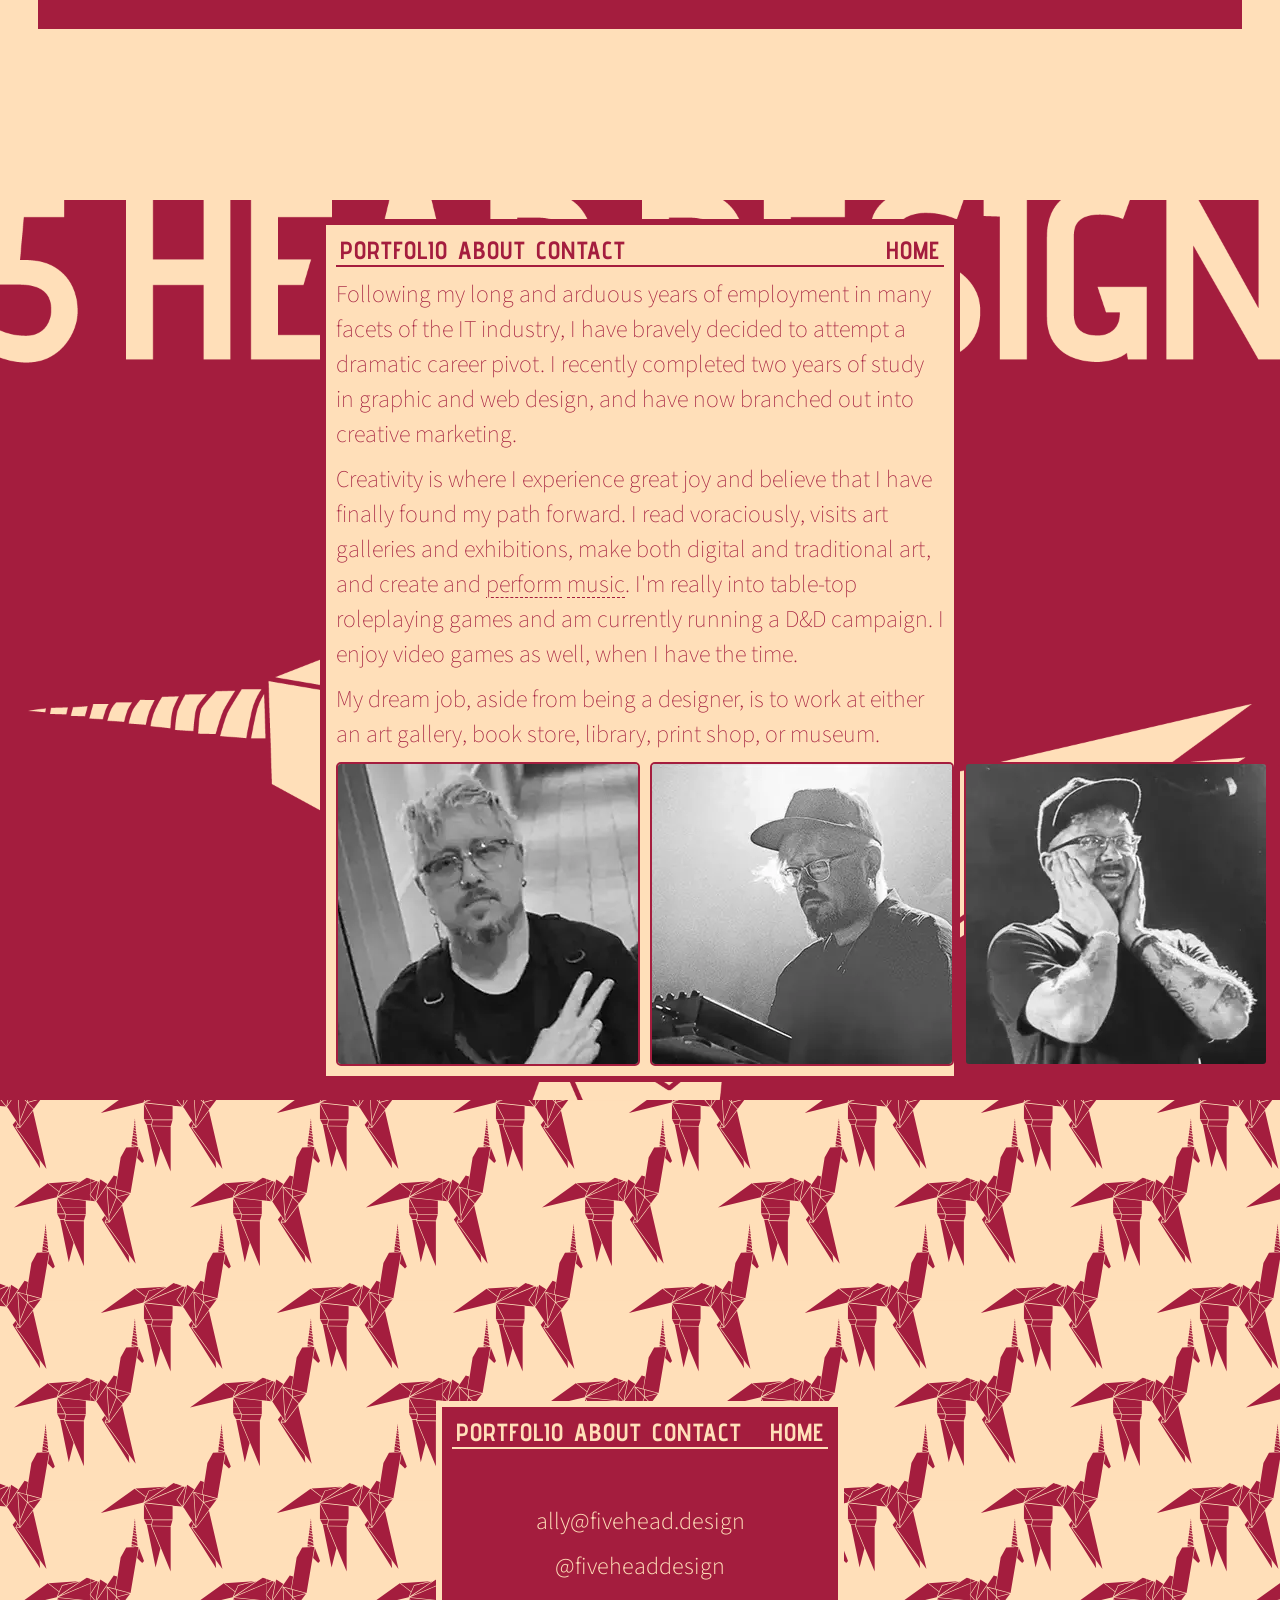
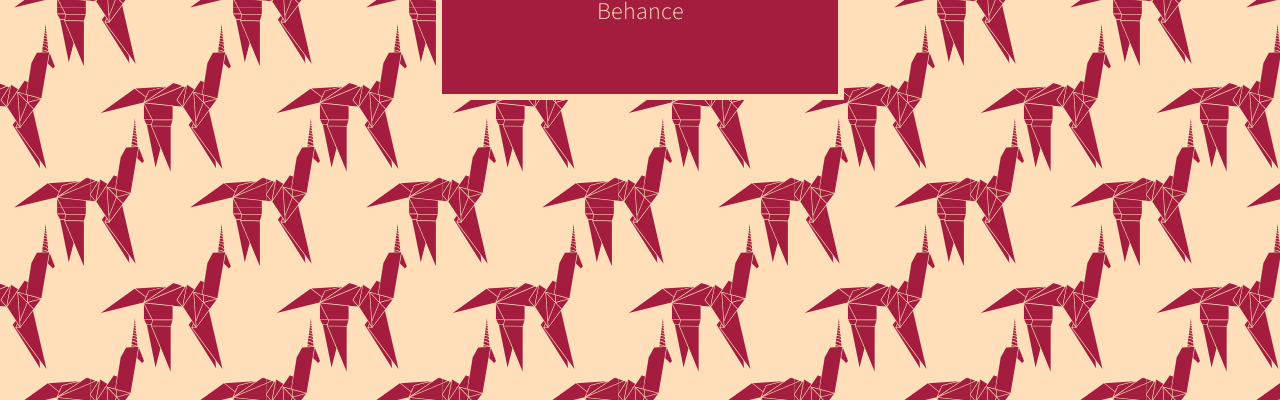
==== commit aece7584: "updated about section" ====
--- a/index.html
+++ b/index.html
@@ -8,8 +8,9 @@
     <link rel="preconnect" href="https://fonts.googleapis.com">
     <link rel="preconnect" href="https://fonts.gstatic.com" crossorigin>
     <link href="https://fonts.googleapis.com/css2?family=Advent+Pro:ital,wght@0,100..900;1,100..900&family=Source+Sans+3:ital,wght@0,200..900;1,200..900&display=swap" rel="stylesheet">
-    <link rel="preload" as="image" href="./images/5head_back.png">
-    <link rel="preload" as="image" href="./images/5head_front.png">
+    <!-- <link rel="preload" as="image" href="./images/5head_back.png"> -->
+    <!-- <link rel="preload" as="image" href="./images/5head_front.png"> -->
+    <link rel="icon" type="image/x-icon" href="./favicon.ico">
     <script src="./carousel.js" defer></script>
     <script src="./smoothscroll.js" defer></script>
     <script src="./modal.js" defer></script>
@@ -271,7 +272,7 @@
                     Following my long and arduous years of employment in many facets of the IT industry, I have bravely decided to attempt a dramatic career pivot. I recently completed two years of study in graphic and web design, and have now branched out into creative marketing.
                 </p>
                 <p>
-                    Creativity is where I experience great joy and believe that I have finally found my path forward. I read voraciously, visits art galleries and exhibitions, make both digital and traditional art, and create and perform <a href="https://instagram.com/bluesummerband" target="_blank">music</a>. I'm also really into table-top roleplaying games and am currently running a D&D campaign. I enjoy video games as well, when I have the time.
+                    Creativity is where I experience great joy and believe that I have finally found my path forward. I read voraciously, visits art galleries and exhibitions, make both digital and traditional art, and create and <a href="https://bandcamp/com/bluesummerband">perform</a> <a href="https://instagram.com/bluesummerband" target="_blank">music</a>. I'm really into table-top roleplaying games and am currently running a D&D campaign. I enjoy video games as well, when I have the time.
                 </p>
                 <p>
                     My dream job, aside from being a designer, is to work at either an art gallery, book store, library, print shop, or museum.
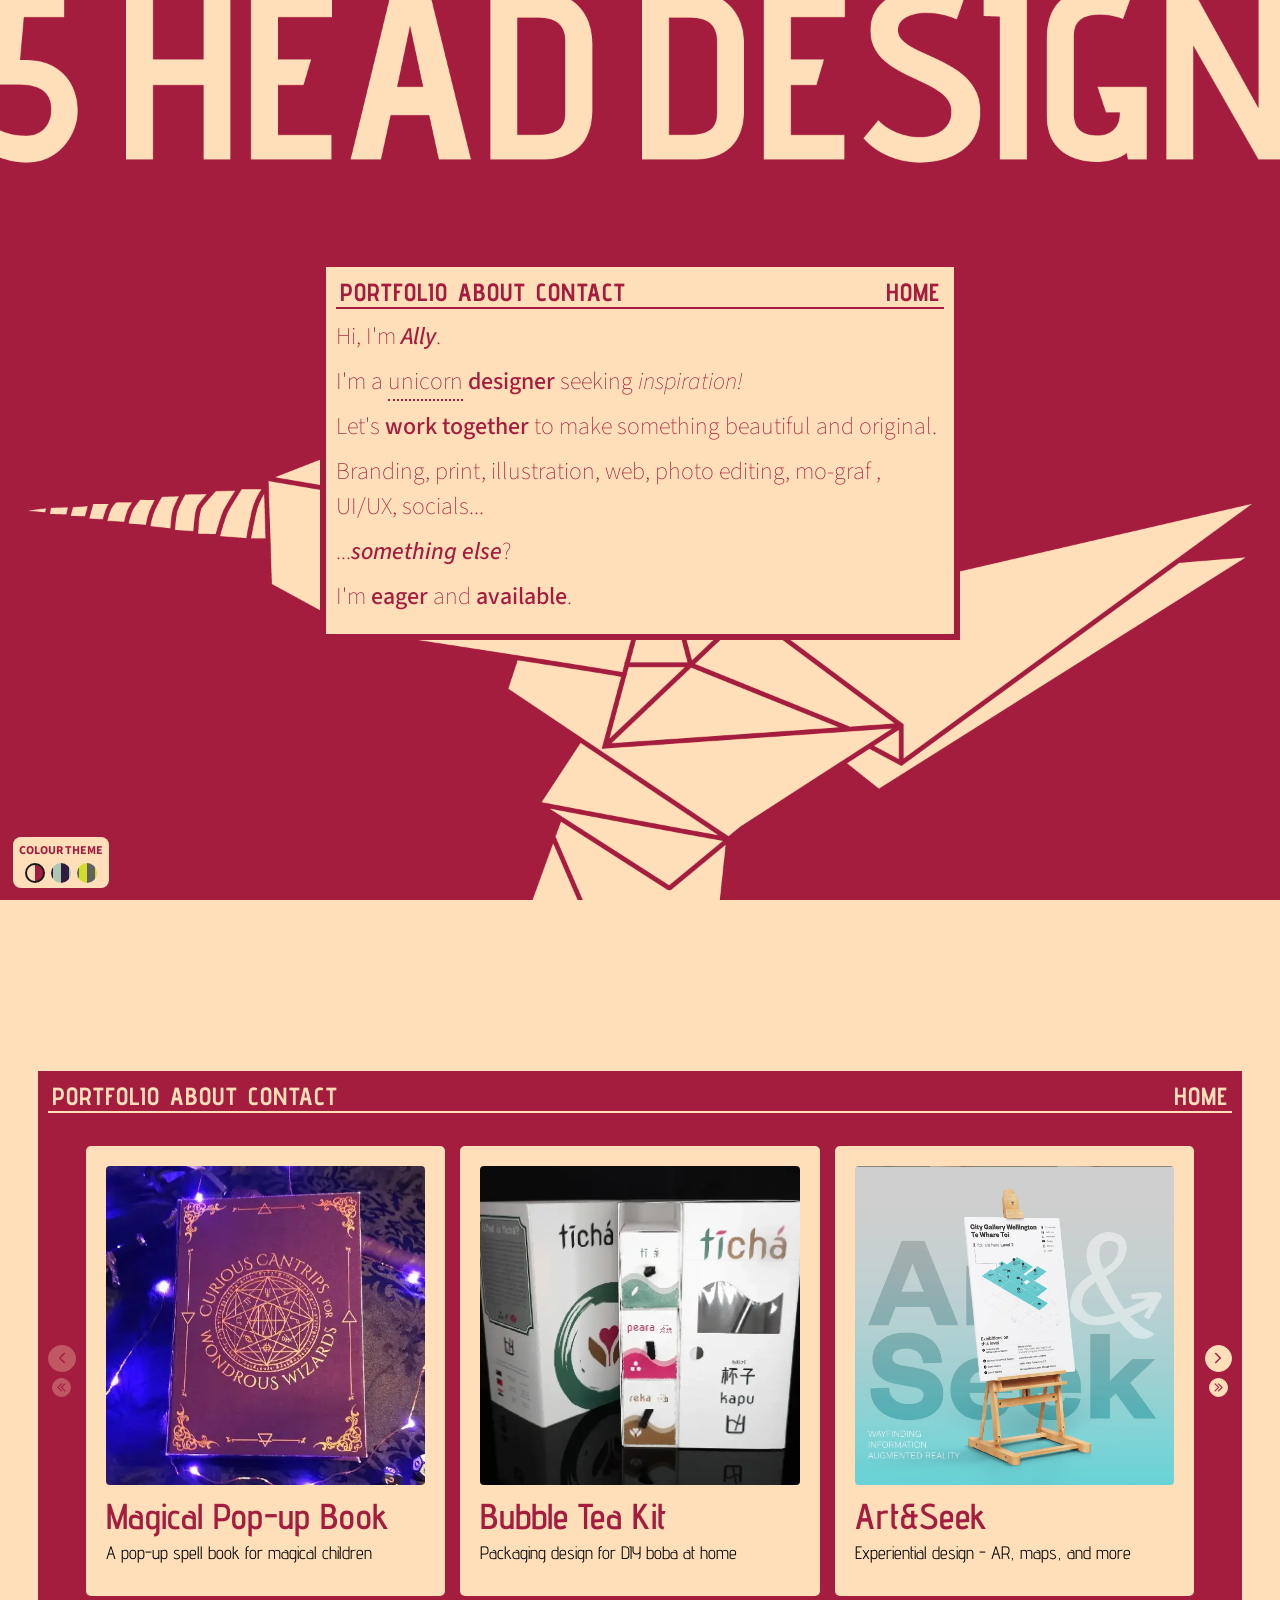
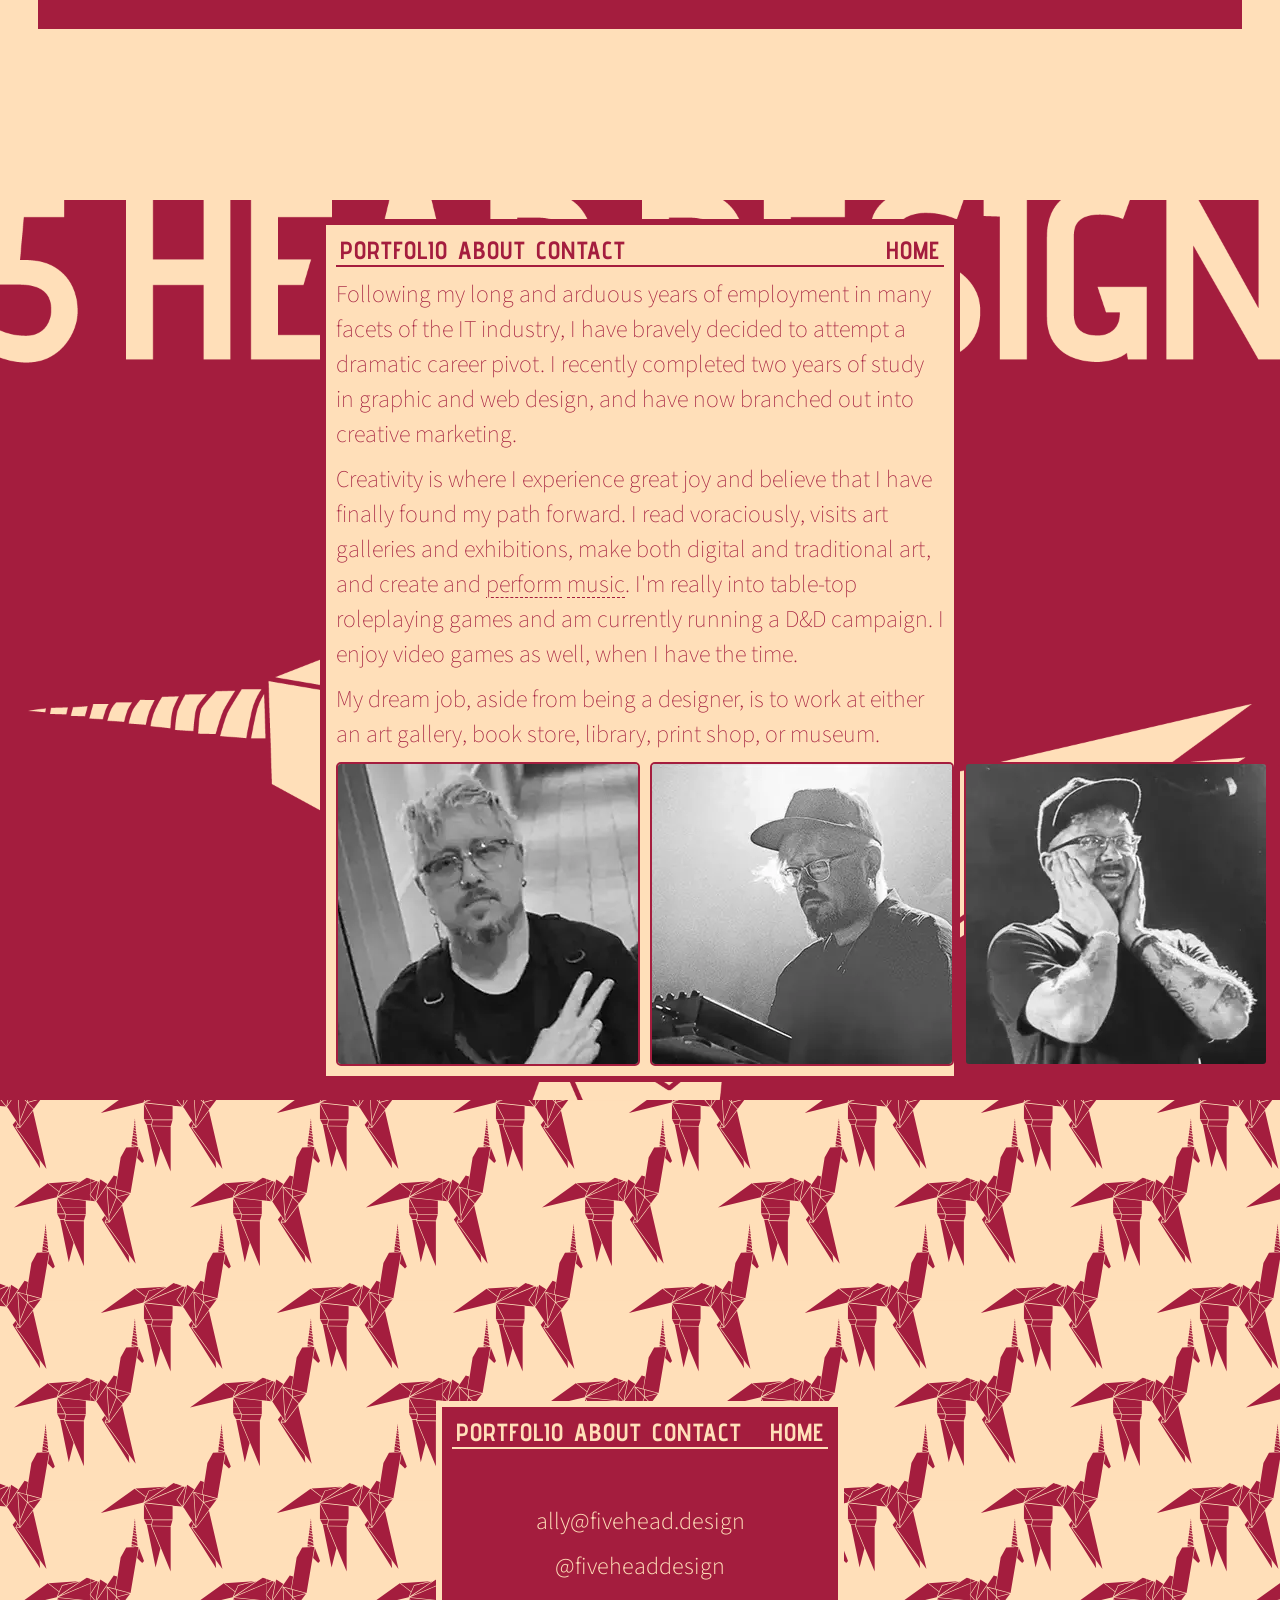
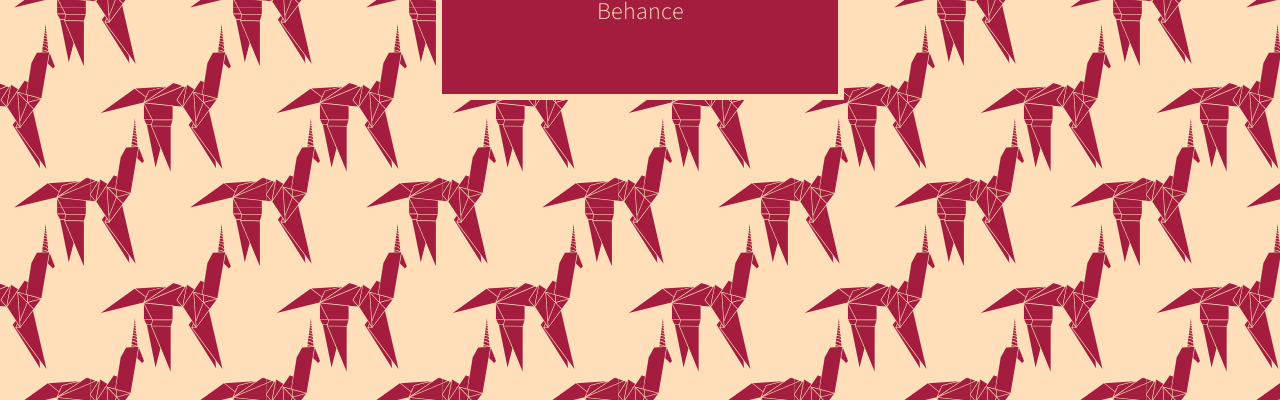
==== commit ccd587fb: "added FTP project" ====
--- a/index.html
+++ b/index.html
@@ -221,6 +221,91 @@
             
             
             
+                <button class="carousel-card" data-modal-index="3" data-project-theme="project-four">
+                    <img src="./images/portfolio/ftp/cover01.webp" alt="">
+                    <h3>For The People</h3>
+                    <p>Advanced futuristic app prototype</p>
+                </button>
+                <template data-modal-content>
+                    <h3>
+                        Welcome to the future -_____-;
+                    </h3>
+                    <p>
+                        Want to try out the prototype?
+                    </p>
+                    <a href="https://www.figma.com/proto/mPiBwGP482GcmjvYsrXb4r/summative?node-id=688-3534&page-id=103%3A2&starting-point-node-id=936%3A1701&t=5Jk6jQ77DdeDiVjr-1" target="_blank" class="ftp">For The People [Figma]</a>
+                    <div class="vertical">
+                        <img src="./images/portfolio/ftp/cover01.webp" alt="">
+                    </div>
+                    <div class="images">    
+                        <img src="./images/portfolio/ftp/ftp_doc_pages2.png" alt="">
+                        <img src="./images/portfolio/ftp/ftp_doc_pages3.png" alt="">
+                    </div>
+                    <div class="images">
+                        <img src="./images/portfolio/ftp/ftp_doc_pages4.png" alt="">
+                        <img src="./images/portfolio/ftp/ftp_doc_pages5.png" alt="">
+                        <img src="./images/portfolio/ftp/ftp_doc_pages7.png" alt="">
+                    </div>
+                    <div class="images">
+                        <img src="./images/portfolio/ftp/ftp_doc_pages15.png" alt="">
+                        <img src="./images/portfolio/ftp/ftp_doc_pages16.png" alt="">
+                    </div>
+                    <div class="images">
+                        <img src="./images/portfolio/ftp/ftp_doc_pages17.png" alt="">
+                        <img src="./images/portfolio/ftp/ftp_doc_pages18.png" alt="">
+                    </div>
+                    <div class="images">
+                        <img src="./images/portfolio/ftp/ftp_doc_pages19.png" alt="">
+                        <img src="./images/portfolio/ftp/ftp_doc_pages20.png" alt="">
+                    </div>
+                    <div class="images">
+                        <img src="./images/portfolio/ftp/ftp_doc_pages21.png" alt="">
+                        <img src="./images/portfolio/ftp/ftp_doc_pages22.png" alt="">
+                    </div>
+                    <div class="images">
+                        <img src="./images/portfolio/ftp/ftp_doc_pages23.png" alt="">
+                        <img src="./images/portfolio/ftp/ftp_doc_pages24.png" alt="">
+                    </div>
+                    <div class="vertical">
+                        <img src="./images/portfolio/ftp/ftp_doc_pages27.png" alt="">
+                    </div>
+                    <div class="images">
+                        <img src="./images/portfolio/ftp/ftp_doc_pages29.png" alt="">
+                        <img src="./images/portfolio/ftp/ftp_doc_pages30.png" alt="">
+                    </div>
+                    <div class="images">
+                        <img src="./images/portfolio/ftp/ftp_doc_pages31.png" alt="">
+                        <img src="./images/portfolio/ftp/ftp_doc_pages32.png" alt="">
+                    </div>
+                    <div class="images">
+                        <img src="./images/portfolio/ftp/ftp_doc_pages33.png" alt="">
+                        <img src="./images/portfolio/ftp/ftp_doc_pages34.png" alt="">
+                    </div>
+                    <div class="images">
+                        <img src="./images/portfolio/ftp/ftp_doc_pages35.png" alt="">
+                        <img src="./images/portfolio/ftp/ftp_doc_pages36.png" alt="">\
+                    </div>
+                    <div class="images">
+                        <img src="./images/portfolio/ftp/ftp_doc_pages37.png" alt="">
+                        <img src="./images/portfolio/ftp/ftp_doc_pages38.png" alt="">
+                    </div>
+                    <div class="images">
+                        <img src="./images/portfolio/ftp/ftp_doc_pages39.png" alt="">
+                    </div>
+                    <div class="images">
+                        <img src="./images/portfolio/ftp/ftp_doc_pages40.png" alt="">
+                    </div>
+                </template>
+            
+            
+            
+        
+            
+            
+            
+            
+            
+            
             </div>
             <div class="carousel-nav-group">
                 <button class="carousel-btn" data-carousel-next aria-label="Next">
--- a/style.css
+++ b/style.css
@@ -666,6 +666,15 @@
     --modal-close-color: #61c2c8;
   }
  
+  .modal-window[data-project-theme="project-four"] {
+    --modal-bg: #001623;
+    --modal-border-color: #00e4ff;
+    --modal-heading-color: #ff1b95;
+    --modal-subheading-color: #ffe700;
+    --modal-text-color: #f7f7f7;
+    --modal-close-color: #00e4ff;
+  }
+ 
   .modal[data-open="true"] .modal-window {
     transform: scale(1);
   }
@@ -728,9 +737,20 @@
     color: var(--modal-subheading-color);
     margin: 1rem 0 0.5rem;
     font-size: clamp(24px, calc(21.6px + 0.75vw), 36px);
-    color: var(--modal-subheading-color);
     font-weight: 400;
     padding: 0px 0px 5px 0px;
+  }
+
+  a.ftp {
+    color: var(--modal-close-color);
+    margin: 1rem 0 0.5rem;
+    font-size: clamp(16px, calc(14.4px + 0.5vw), 24px);
+    font-weight: 400;
+    padding: 0px 0px 5px 0px;
+  }
+
+  a.ftp:hover {
+    text-decoration: underline dashed 1px;
   }
  
   /* Responsive: keep the 80vw/80vh box usable on small screens */
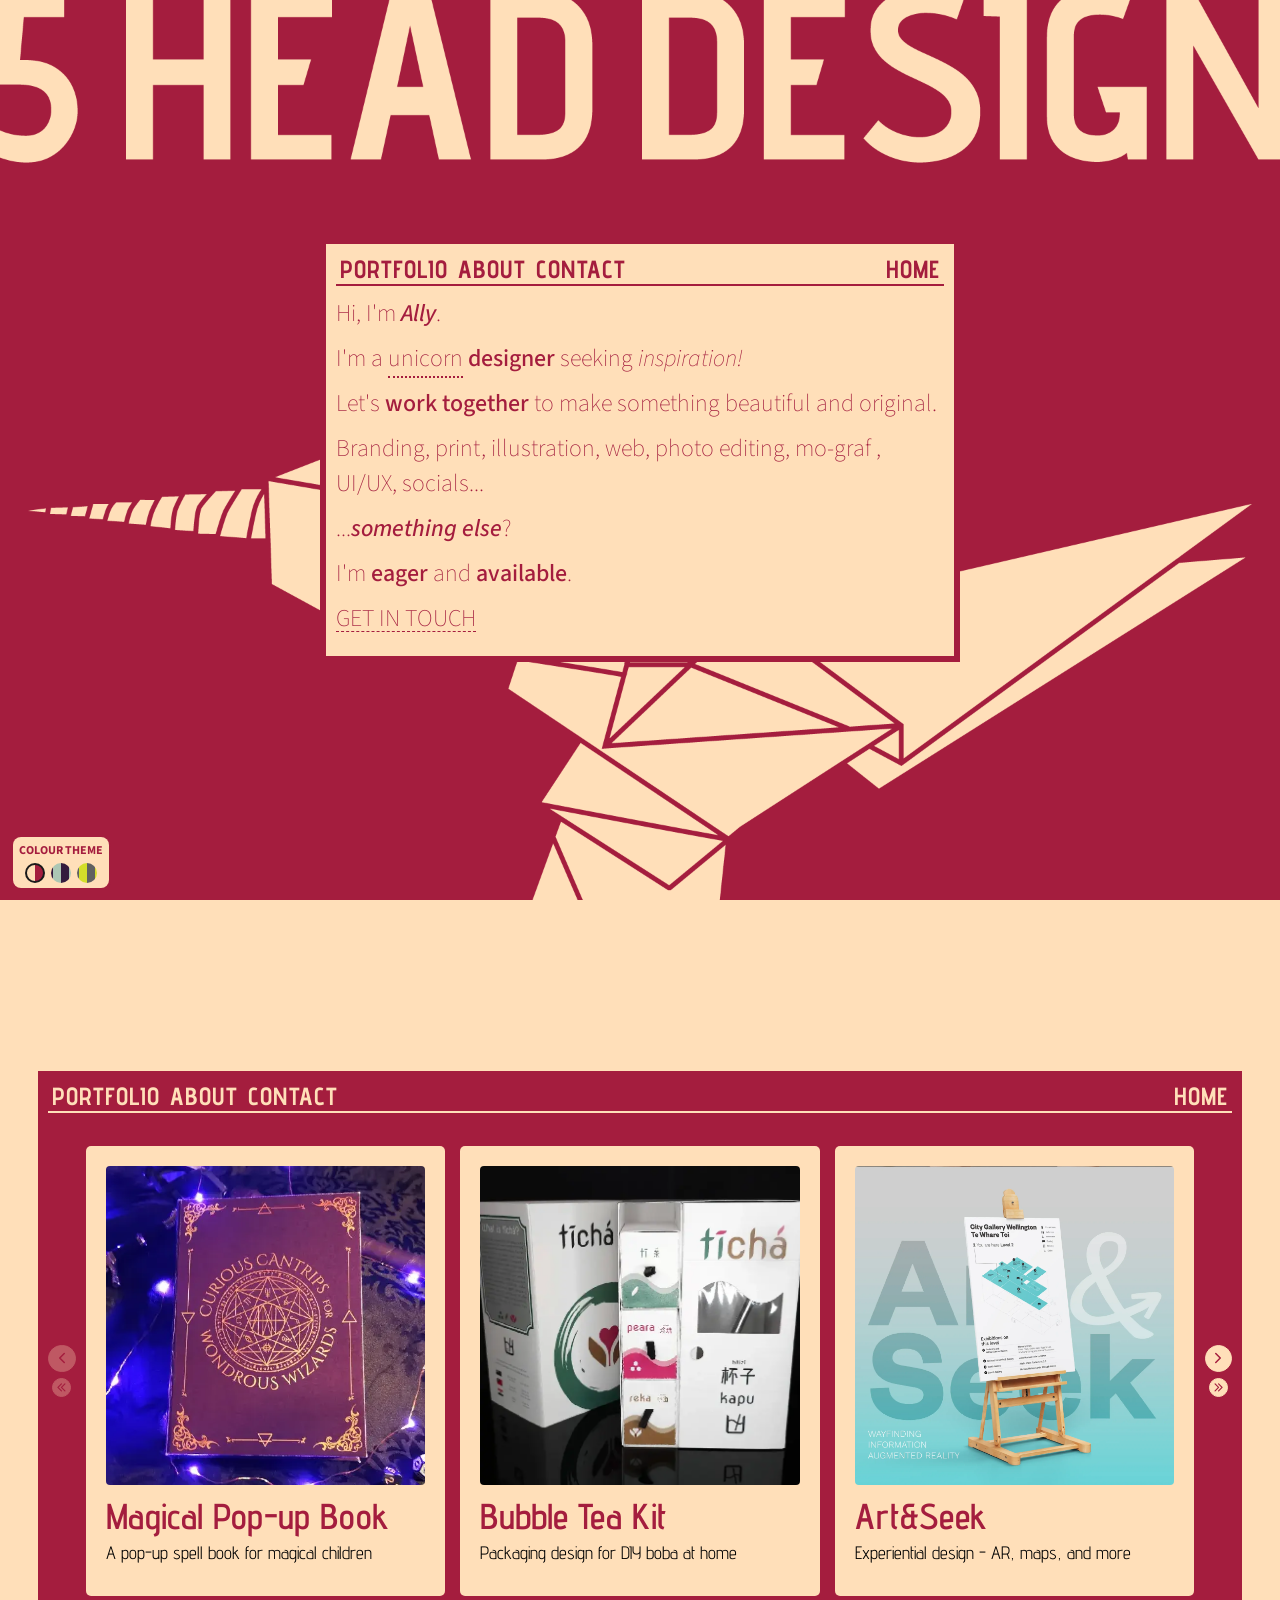
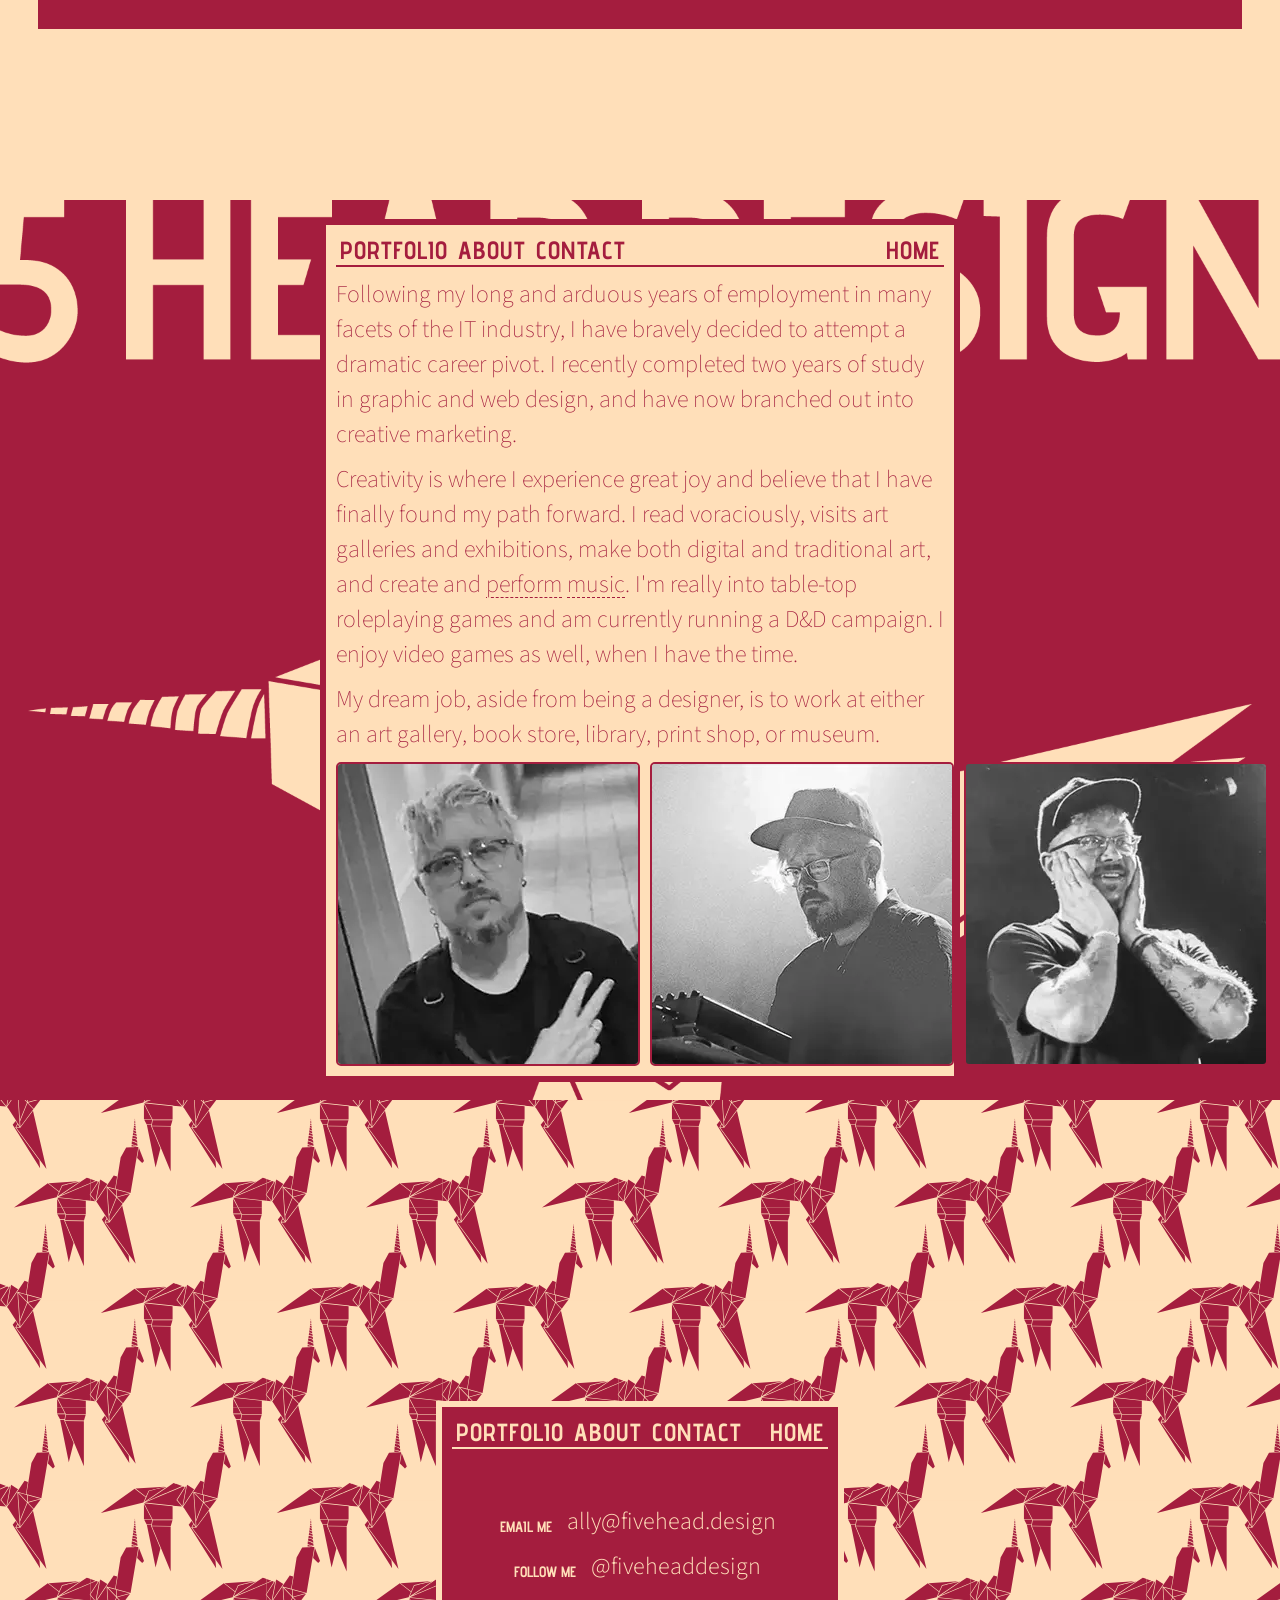
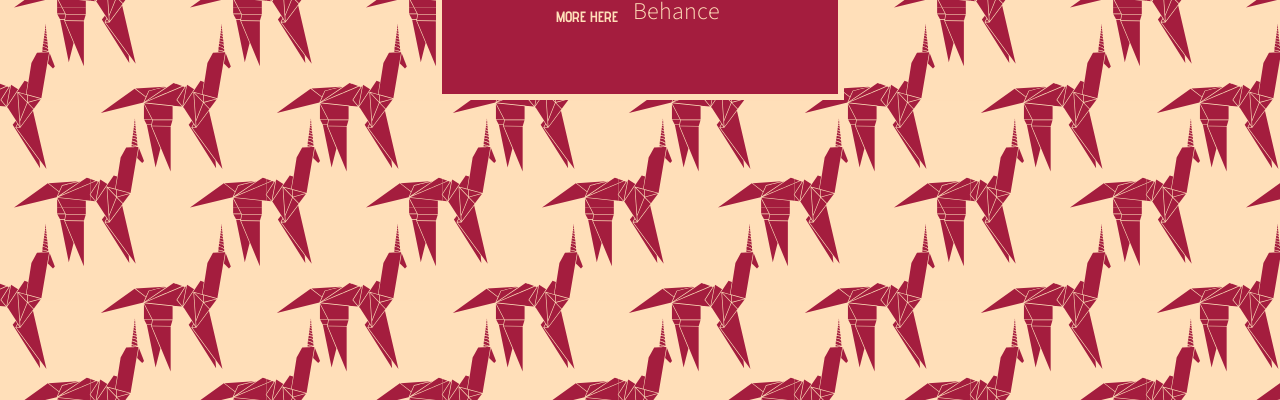
==== commit 95354496: "add CTA button" ====
--- a/index.html
+++ b/index.html
@@ -8,8 +8,6 @@
     <link rel="preconnect" href="https://fonts.googleapis.com">
     <link rel="preconnect" href="https://fonts.gstatic.com" crossorigin>
     <link href="https://fonts.googleapis.com/css2?family=Advent+Pro:ital,wght@0,100..900;1,100..900&family=Source+Sans+3:ital,wght@0,200..900;1,200..900&display=swap" rel="stylesheet">
-    <!-- <link rel="preload" as="image" href="./images/5head_back.png"> -->
-    <!-- <link rel="preload" as="image" href="./images/5head_front.png"> -->
     <link rel="icon" type="image/x-icon" href="./favicon.ico">
     <script src="./carousel.js" defer></script>
     <script src="./smoothscroll.js" defer></script>
@@ -68,6 +66,9 @@
                 </p>
                 <p>
                     I'm <span class="bold">eager</span> and <span class="bold">available</span>.
+                </p>
+                <p class="centre">
+                    <a href="#contact" class="btn-cta"><span class="cta-text">GET IN TOUCH</span></a>
                 </p>
             </div>
         </div>
@@ -233,67 +234,67 @@
                     <p>
                         Want to try out the prototype?
                     </p>
-                    <a href="https://www.figma.com/proto/mPiBwGP482GcmjvYsrXb4r/summative?node-id=688-3534&page-id=103%3A2&starting-point-node-id=936%3A1701&t=5Jk6jQ77DdeDiVjr-1" target="_blank" class="ftp">For The People [Figma]</a>
+                    <a href="https://www.figma.com/proto/mPiBwGP482GcmjvYsrXb4r/summative?node-id=936-1701&page-id=103%3A2&starting-point-node-id=936%3A1701&t=VopPmuPctkVTUVMf-1" target="_blank" class="ftp">For The People [Figma]</a>
                     <div class="vertical">
                         <img src="./images/portfolio/ftp/cover01.webp" alt="">
                     </div>
                     <div class="images">    
-                        <img src="./images/portfolio/ftp/ftp_doc_pages2.png" alt="">
-                        <img src="./images/portfolio/ftp/ftp_doc_pages3.png" alt="">
-                    </div>
-                    <div class="images">
-                        <img src="./images/portfolio/ftp/ftp_doc_pages4.png" alt="">
-                        <img src="./images/portfolio/ftp/ftp_doc_pages5.png" alt="">
-                        <img src="./images/portfolio/ftp/ftp_doc_pages7.png" alt="">
-                    </div>
-                    <div class="images">
-                        <img src="./images/portfolio/ftp/ftp_doc_pages15.png" alt="">
-                        <img src="./images/portfolio/ftp/ftp_doc_pages16.png" alt="">
-                    </div>
-                    <div class="images">
-                        <img src="./images/portfolio/ftp/ftp_doc_pages17.png" alt="">
-                        <img src="./images/portfolio/ftp/ftp_doc_pages18.png" alt="">
-                    </div>
-                    <div class="images">
-                        <img src="./images/portfolio/ftp/ftp_doc_pages19.png" alt="">
-                        <img src="./images/portfolio/ftp/ftp_doc_pages20.png" alt="">
-                    </div>
-                    <div class="images">
-                        <img src="./images/portfolio/ftp/ftp_doc_pages21.png" alt="">
-                        <img src="./images/portfolio/ftp/ftp_doc_pages22.png" alt="">
-                    </div>
-                    <div class="images">
-                        <img src="./images/portfolio/ftp/ftp_doc_pages23.png" alt="">
-                        <img src="./images/portfolio/ftp/ftp_doc_pages24.png" alt="">
+                        <img src="./images/portfolio/ftp/ftp_doc_pages2.webp" alt="">
+                        <img src="./images/portfolio/ftp/ftp_doc_pages3.webp" alt="">
+                    </div>
+                    <div class="images">
+                        <img src="./images/portfolio/ftp/ftp_doc_pages4.webp" alt="">
+                        <img src="./images/portfolio/ftp/ftp_doc_pages5.webp" alt="">
+                        <img src="./images/portfolio/ftp/ftp_doc_pages7.webp" alt="">
+                    </div>
+                    <div class="images">
+                        <img src="./images/portfolio/ftp/ftp_doc_pages15.webp" alt="">
+                        <img src="./images/portfolio/ftp/ftp_doc_pages16.webp" alt="">
+                    </div>
+                    <div class="images">
+                        <img src="./images/portfolio/ftp/ftp_doc_pages17.webp" alt="">
+                        <img src="./images/portfolio/ftp/ftp_doc_pages18.webp" alt="">
+                    </div>
+                    <div class="images">
+                        <img src="./images/portfolio/ftp/ftp_doc_pages19.webp" alt="">
+                        <img src="./images/portfolio/ftp/ftp_doc_pages20.webp" alt="">
+                    </div>
+                    <div class="images">
+                        <img src="./images/portfolio/ftp/ftp_doc_pages21.webp" alt="">
+                        <img src="./images/portfolio/ftp/ftp_doc_pages22.webp" alt="">
+                    </div>
+                    <div class="images">
+                        <img src="./images/portfolio/ftp/ftp_doc_pages23.webp" alt="">
+                        <img src="./images/portfolio/ftp/ftp_doc_pages24.webp" alt="">
                     </div>
                     <div class="vertical">
-                        <img src="./images/portfolio/ftp/ftp_doc_pages27.png" alt="">
-                    </div>
-                    <div class="images">
-                        <img src="./images/portfolio/ftp/ftp_doc_pages29.png" alt="">
-                        <img src="./images/portfolio/ftp/ftp_doc_pages30.png" alt="">
-                    </div>
-                    <div class="images">
-                        <img src="./images/portfolio/ftp/ftp_doc_pages31.png" alt="">
-                        <img src="./images/portfolio/ftp/ftp_doc_pages32.png" alt="">
-                    </div>
-                    <div class="images">
-                        <img src="./images/portfolio/ftp/ftp_doc_pages33.png" alt="">
-                        <img src="./images/portfolio/ftp/ftp_doc_pages34.png" alt="">
-                    </div>
-                    <div class="images">
-                        <img src="./images/portfolio/ftp/ftp_doc_pages35.png" alt="">
-                        <img src="./images/portfolio/ftp/ftp_doc_pages36.png" alt="">\
-                    </div>
-                    <div class="images">
-                        <img src="./images/portfolio/ftp/ftp_doc_pages37.png" alt="">
-                        <img src="./images/portfolio/ftp/ftp_doc_pages38.png" alt="">
-                    </div>
-                    <div class="images">
-                        <img src="./images/portfolio/ftp/ftp_doc_pages39.png" alt="">
-                    </div>
-                    <div class="images">
-                        <img src="./images/portfolio/ftp/ftp_doc_pages40.png" alt="">
+                        <img src="./images/portfolio/ftp/ftp_doc_pages27.webp" alt="">
+                    </div>
+                    <div class="images">
+                        <img src="./images/portfolio/ftp/ftp_doc_pages29.webp" alt="">
+                        <img src="./images/portfolio/ftp/ftp_doc_pages30.webp" alt="">
+                    </div>
+                    <div class="images">
+                        <img src="./images/portfolio/ftp/ftp_doc_pages31.webp" alt="">
+                        <img src="./images/portfolio/ftp/ftp_doc_pages32.webp" alt="">
+                    </div>
+                    <div class="images">
+                        <img src="./images/portfolio/ftp/ftp_doc_pages33.webp" alt="">
+                        <img src="./images/portfolio/ftp/ftp_doc_pages34.webp" alt="">
+                    </div>
+                    <div class="images">
+                        <img src="./images/portfolio/ftp/ftp_doc_pages35.webp" alt="">
+                        <img src="./images/portfolio/ftp/ftp_doc_pages36.webp" alt="">
+                    </div>
+                    <div class="images">
+                        <img src="./images/portfolio/ftp/ftp_doc_pages37.webp" alt="">
+                        <img src="./images/portfolio/ftp/ftp_doc_pages38.webp" alt="">
+                    </div>
+                    <div class="images">
+                        <img src="./images/portfolio/ftp/ftp_doc_pages39.webp" alt="">
+                    </div>
+                    <div class="images">
+                        <img src="./images/portfolio/ftp/ftp_doc_pages40.webp" alt="">
                     </div>
                 </template>
             
@@ -404,19 +405,19 @@
             </div>
             <div class="contactlinks">
                 <div class="contactrow">
-                    <!-- <img src="./images/icons/mail_invert.svg" alt=""> -->
+                    <h2>EMAIL ME</h2>
                     <a href="mailto:ally@fivehead.design" target="_blank">
                         <p>ally@fivehead.design</p>
                     </a>
                 </div>
                 <div class="contactrow">
-                    <!-- <img src="./images/icons/insta_invert.svg" alt=""> -->
+                    <h2>FOLLOW ME</h2>
                     <a href="https://instagram.com/fiveheaddesign" target="_blank">
                         <p>@fiveheaddesign</p>
                     </a>
                 </div>
                 <div class="contactrow">
-                    <!-- <img src="./images/icons/web_invert.svg" alt=""> -->
+                    <h2>MORE HERE</h2>
                     <a href="https://behance.net/fiveheaddesign" target="_blank">
                         <p>Behance</p>
                     </a>
